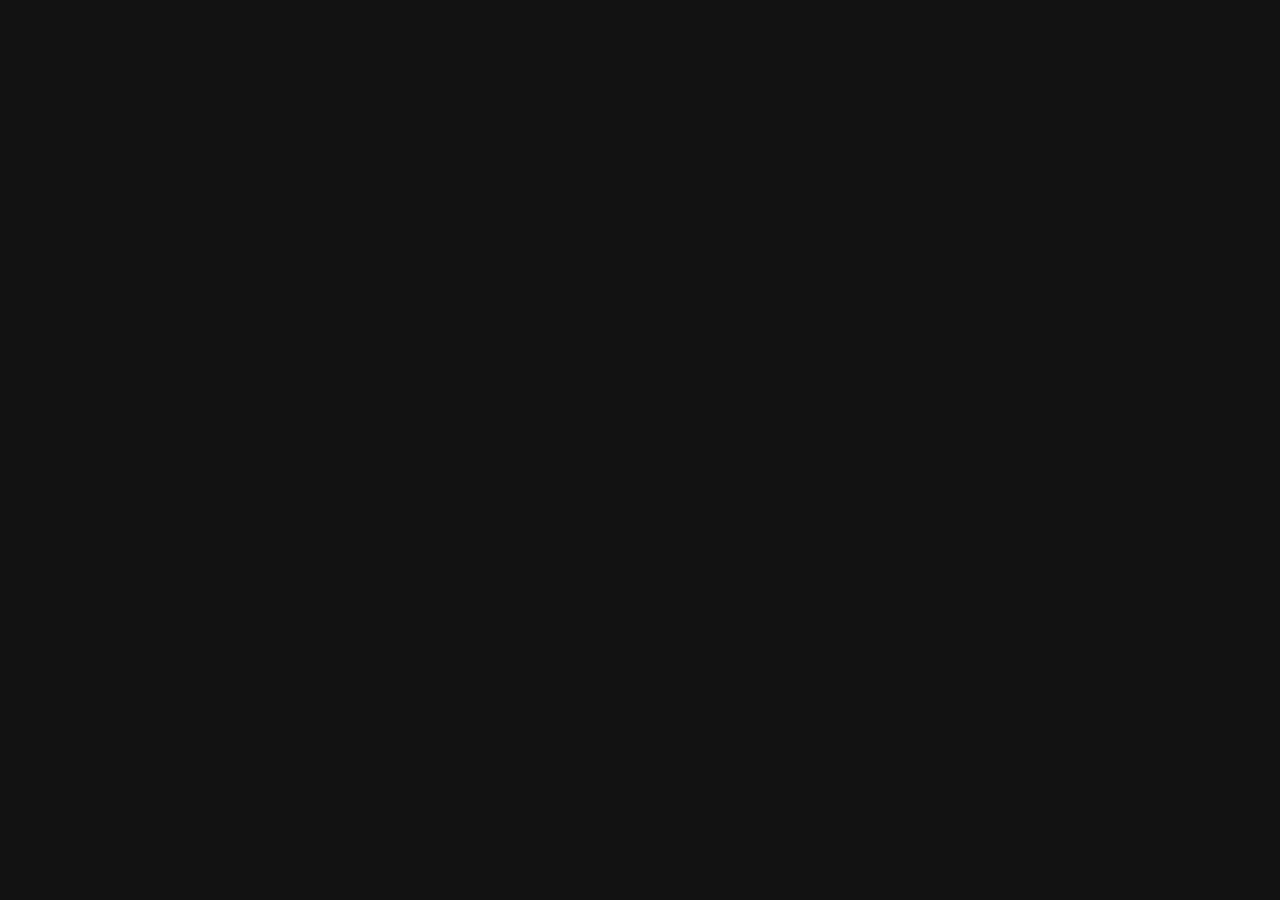
==== index.html @ 63cbb431 "Add files via upload" ====
<!doctype html>
<html lang="en" class="dark" style="color-scheme: dark">
  <head>
    <meta charset="UTF-8" />
    <meta name="viewport" content="width=device-width, initial-scale=1.0" />
    <meta name="theme-color" content="#202020" />
    <title>ATP 2026 New York Projects</title>
    <script type="module" crossorigin src="./assets/index-C20ItMhb.js"></script>
    <link rel="stylesheet" crossorigin href="./assets/index-DDFhtrc5.css">
  </head>
  <body>
    <div id="root"></div>
  </body>
</html>
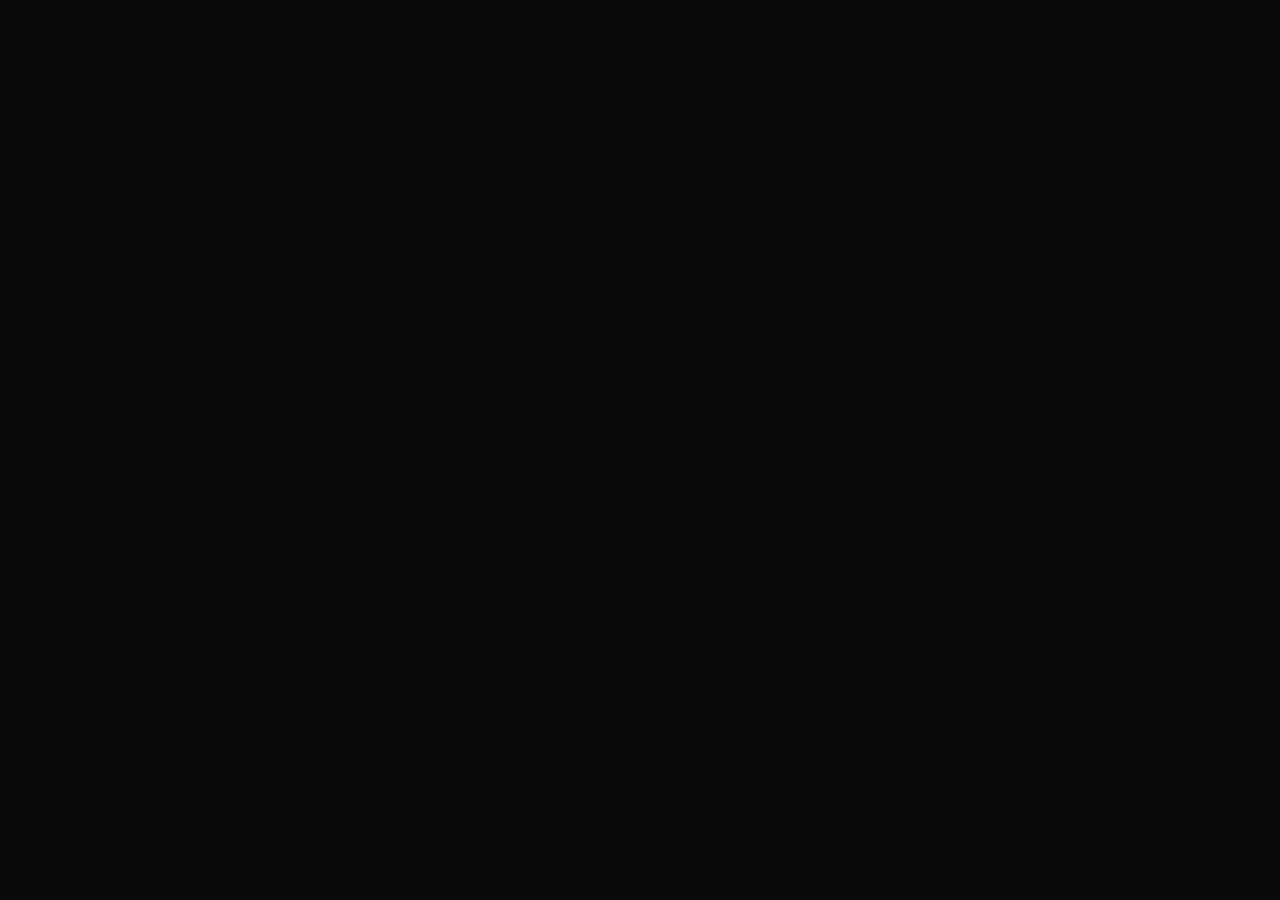
==== commit eea5e9f4: "Add files via upload" ====
--- a/index.html
+++ b/index.html
@@ -5,8 +5,8 @@
     <meta name="viewport" content="width=device-width, initial-scale=1.0" />
     <meta name="theme-color" content="#202020" />
     <title>ATP 2026 New York Projects</title>
-    <script type="module" crossorigin src="./assets/index-C20ItMhb.js"></script>
-    <link rel="stylesheet" crossorigin href="./assets/index-DDFhtrc5.css">
+    <script type="module" crossorigin src="./assets/index-C-N-NyOi.js"></script>
+    <link rel="stylesheet" crossorigin href="./assets/index-B6UFOqXM.css">
   </head>
   <body>
     <div id="root"></div>
--- a/assets/index-B6UFOqXM.css
+++ b/assets/index-B6UFOqXM.css
@@ -0,0 +1 @@
+@layer properties{@supports (((-webkit-hyphens:none)) and (not (margin-trim:inline))) or ((-moz-orient:inline) and (not (color:rgb(from red r g b)))){*,:before,:after,::backdrop{--tw-translate-x:0;--tw-translate-y:0;--tw-translate-z:0;--tw-space-y-reverse:0;--tw-divide-y-reverse:0;--tw-border-style:solid;--tw-leading:initial;--tw-font-weight:initial;--tw-tracking:initial;--tw-ordinal:initial;--tw-slashed-zero:initial;--tw-numeric-figure:initial;--tw-numeric-spacing:initial;--tw-numeric-fraction:initial;--tw-shadow:0 0 #0000;--tw-shadow-color:initial;--tw-shadow-alpha:100%;--tw-inset-shadow:0 0 #0000;--tw-inset-shadow-color:initial;--tw-inset-shadow-alpha:100%;--tw-ring-color:initial;--tw-ring-shadow:0 0 #0000;--tw-inset-ring-color:initial;--tw-inset-ring-shadow:0 0 #0000;--tw-ring-inset:initial;--tw-ring-offset-width:0px;--tw-ring-offset-color:#fff;--tw-ring-offset-shadow:0 0 #0000;--tw-outline-style:solid;--tw-duration:initial;--tw-animation-delay:0s;--tw-animation-direction:normal;--tw-animation-duration:initial;--tw-animation-fill-mode:none;--tw-animation-iteration-count:1;--tw-enter-blur:0;--tw-enter-opacity:1;--tw-enter-rotate:0;--tw-enter-scale:1;--tw-enter-translate-x:0;--tw-enter-translate-y:0;--tw-exit-blur:0;--tw-exit-opacity:1;--tw-exit-rotate:0;--tw-exit-scale:1;--tw-exit-translate-x:0;--tw-exit-translate-y:0}}}@layer theme{:root,:host{--font-sans:"Segoe UI", system-ui, sans-serif;--font-mono:ui-monospace, SFMono-Regular, Menlo, Monaco, Consolas, "Liberation Mono", "Courier New", monospace;--color-neutral-300:oklch(87% 0 0);--color-black:#000;--color-white:#fff;--spacing:.25rem;--container-xs:20rem;--container-lg:32rem;--container-xl:36rem;--text-xs:.75rem;--text-xs--line-height:calc(1 / .75);--text-sm:.875rem;--text-sm--line-height:calc(1.25 / .875);--text-base:1rem;--text-base--line-height: 1.5 ;--text-lg:1.125rem;--text-lg--line-height:calc(1.75 / 1.125);--text-xl:1.25rem;--text-xl--line-height:calc(1.75 / 1.25);--text-2xl:1.5rem;--text-2xl--line-height:calc(2 / 1.5);--text-3xl:1.875rem;--text-3xl--line-height: 1.2 ;--font-weight-normal:400;--font-weight-medium:500;--font-weight-semibold:600;--tracking-tight:-.025em;--animate-spin:spin 1s linear infinite;--aspect-video:16 / 9;--default-transition-duration:.15s;--default-transition-timing-function:cubic-bezier(.4, 0, .2, 1);--default-font-family:"Segoe UI", system-ui, sans-serif;--default-mono-font-family:var(--font-mono);--color-border:var(--border)}}@layer base{*,:after,:before,::backdrop{box-sizing:border-box;border:0 solid;margin:0;padding:0}::file-selector-button{box-sizing:border-box;border:0 solid;margin:0;padding:0}html,:host{-webkit-text-size-adjust:100%;tab-size:4;line-height:1.5;font-family:var(--default-font-family,ui-sans-serif, system-ui, sans-serif, "Apple Color Emoji", "Segoe UI Emoji", "Segoe UI Symbol", "Noto Color Emoji");font-feature-settings:var(--default-font-feature-settings,normal);font-variation-settings:var(--default-font-variation-settings,normal);-webkit-tap-highlight-color:transparent}hr{height:0;color:inherit;border-top-width:1px}abbr:where([title]){-webkit-text-decoration:underline dotted;text-decoration:underline dotted}h1,h2,h3,h4,h5,h6{font-size:inherit;font-weight:inherit}a{color:inherit;-webkit-text-decoration:inherit;text-decoration:inherit}b,strong{font-weight:bolder}code,kbd,samp,pre{font-family:var(--default-mono-font-family,ui-monospace, SFMono-Regular, Menlo, Monaco, Consolas, "Liberation Mono", "Courier New", monospace);font-feature-settings:var(--default-mono-font-feature-settings,normal);font-variation-settings:var(--default-mono-font-variation-settings,normal);font-size:1em}small{font-size:80%}sub,sup{vertical-align:baseline;font-size:75%;line-height:0;position:relative}sub{bottom:-.25em}sup{top:-.5em}table{text-indent:0;border-color:inherit;border-collapse:collapse}:-moz-focusring{outline:auto}progress{vertical-align:baseline}summary{display:list-item}ol,ul,menu{list-style:none}img,svg,video,canvas,audio,iframe,embed,object{vertical-align:middle;display:block}img,video{max-width:100%;height:auto}button,input,select,optgroup,textarea{font:inherit;font-feature-settings:inherit;font-variation-settings:inherit;letter-spacing:inherit;color:inherit;opacity:1;background-color:#0000;border-radius:0}::file-selector-button{font:inherit;font-feature-settings:inherit;font-variation-settings:inherit;letter-spacing:inherit;color:inherit;opacity:1;background-color:#0000;border-radius:0}:where(select:is([multiple],[size])) optgroup{font-weight:bolder}:where(select:is([multiple],[size])) optgroup option{padding-inline-start:20px}::file-selector-button{margin-inline-end:4px}::placeholder{opacity:1}@supports (not ((-webkit-appearance:-apple-pay-button))) or (contain-intrinsic-size:1px){::placeholder{color:currentColor}@supports (color:color-mix(in lab,red,red)){::placeholder{color:color-mix(in oklab,currentcolor 50%,transparent)}}}textarea{resize:vertical}::-webkit-search-decoration{-webkit-appearance:none}::-webkit-date-and-time-value{min-height:1lh;text-align:inherit}::-webkit-datetime-edit{display:inline-flex}::-webkit-datetime-edit-fields-wrapper{padding:0}::-webkit-datetime-edit{padding-block:0}::-webkit-datetime-edit-year-field{padding-block:0}::-webkit-datetime-edit-month-field{padding-block:0}::-webkit-datetime-edit-day-field{padding-block:0}::-webkit-datetime-edit-hour-field{padding-block:0}::-webkit-datetime-edit-minute-field{padding-block:0}::-webkit-datetime-edit-second-field{padding-block:0}::-webkit-datetime-edit-millisecond-field{padding-block:0}::-webkit-datetime-edit-meridiem-field{padding-block:0}::-webkit-calendar-picker-indicator{line-height:1}:-moz-ui-invalid{box-shadow:none}button,input:where([type=button],[type=reset],[type=submit]){appearance:button}::file-selector-button{appearance:button}::-webkit-inner-spin-button{height:auto}::-webkit-outer-spin-button{height:auto}[hidden]:where(:not([hidden=until-found])){display:none!important}*{border-color:var(--border);outline-color:var(--ring)}@supports (color:color-mix(in lab,red,red)){*{outline-color:color-mix(in oklab,var(--ring) 50%,transparent)}}body{background-color:var(--background);color:var(--foreground)}html{font-family:Segoe UI,system-ui,sans-serif}}@layer components;@layer utilities{.pointer-events-none{pointer-events:none}.sr-only{clip-path:inset(50%);white-space:nowrap;border-width:0;width:1px;height:1px;margin:-1px;padding:0;position:absolute;overflow:hidden}.absolute{position:absolute}.fixed{position:fixed}.relative{position:relative}.sticky{position:sticky}.inset-0{inset:calc(var(--spacing) * 0)}.start{inset-inline-start:var(--spacing)}.top-\[50\%\]{top:50%}.right-2{right:calc(var(--spacing) * 2)}.left-\[50\%\]{left:50%}.z-50{z-index:50}.-mx-1{margin-inline:calc(var(--spacing) * -1)}.mx-auto{margin-inline:auto}.my-0\.5{margin-block:calc(var(--spacing) * .5)}.my-1{margin-block:calc(var(--spacing) * 1)}.my-4{margin-block:calc(var(--spacing) * 4)}.mt-1{margin-top:calc(var(--spacing) * 1)}.mt-2{margin-top:calc(var(--spacing) * 2)}.mt-3{margin-top:calc(var(--spacing) * 3)}.mt-5{margin-top:calc(var(--spacing) * 5)}.mt-6{margin-top:calc(var(--spacing) * 6)}.mb-1{margin-bottom:calc(var(--spacing) * 1)}.mb-2{margin-bottom:calc(var(--spacing) * 2)}.mb-3{margin-bottom:calc(var(--spacing) * 3)}.mb-4{margin-bottom:calc(var(--spacing) * 4)}.mb-5{margin-bottom:calc(var(--spacing) * 5)}.mb-6{margin-bottom:calc(var(--spacing) * 6)}.mb-8{margin-bottom:calc(var(--spacing) * 8)}.block{display:block}.flex{display:flex}.grid{display:grid}.inline{display:inline}.inline-flex{display:inline-flex}.field-sizing-content{field-sizing:content}.aspect-auto{aspect-ratio:auto}.aspect-video{aspect-ratio:var(--aspect-video)}.size-3{width:calc(var(--spacing) * 3);height:calc(var(--spacing) * 3)}.size-3\.5{width:calc(var(--spacing) * 3.5);height:calc(var(--spacing) * 3.5)}.size-4{width:calc(var(--spacing) * 4);height:calc(var(--spacing) * 4)}.size-6{width:calc(var(--spacing) * 6);height:calc(var(--spacing) * 6)}.size-8{width:calc(var(--spacing) * 8);height:calc(var(--spacing) * 8)}.size-9{width:calc(var(--spacing) * 9);height:calc(var(--spacing) * 9)}.size-10{width:calc(var(--spacing) * 10);height:calc(var(--spacing) * 10)}.size-12{width:calc(var(--spacing) * 12);height:calc(var(--spacing) * 12)}.size-16{width:calc(var(--spacing) * 16);height:calc(var(--spacing) * 16)}.h-2{height:calc(var(--spacing) * 2)}.h-2\.5{height:calc(var(--spacing) * 2.5)}.h-5{height:calc(var(--spacing) * 5)}.h-6{height:calc(var(--spacing) * 6)}.h-7{height:calc(var(--spacing) * 7)}.h-8{height:calc(var(--spacing) * 8)}.h-9{height:calc(var(--spacing) * 9)}.h-10{height:calc(var(--spacing) * 10)}.h-72{height:calc(var(--spacing) * 72)}.h-\[var\(--radix-select-trigger-height\)\]{height:var(--radix-select-trigger-height)}.h-auto{height:auto}.h-full{height:100%}.h-px{height:1px}.max-h-\(--radix-select-content-available-height\){max-height:var(--radix-select-content-available-height)}.max-h-\[calc\(100dvh-2rem\)\]{max-height:calc(100dvh - 2rem)}.min-h-16{min-height:calc(var(--spacing) * 16)}.min-h-28{min-height:calc(var(--spacing) * 28)}.min-h-40{min-height:calc(var(--spacing) * 40)}.min-h-screen{min-height:100vh}.w-0{width:calc(var(--spacing) * 0)}.w-1{width:calc(var(--spacing) * 1)}.w-2{width:calc(var(--spacing) * 2)}.w-2\.5{width:calc(var(--spacing) * 2.5)}.w-10{width:calc(var(--spacing) * 10)}.w-14{width:calc(var(--spacing) * 14)}.w-20{width:calc(var(--spacing) * 20)}.w-auto{width:auto}.w-fit{width:fit-content}.w-full{width:100%}.w-px{width:1px}.max-w-\[50px\]{max-width:50px}.max-w-\[1344px\]{max-width:1344px}.max-w-\[1440px\]{max-width:1440px}.max-w-\[calc\(100\%-2rem\)\]{max-width:calc(100% - 2rem)}.max-w-full{max-width:100%}.max-w-lg{max-width:var(--container-lg)}.max-w-xl{max-width:var(--container-xl)}.min-w-0{min-width:calc(var(--spacing) * 0)}.min-w-\[8rem\]{min-width:8rem}.min-w-\[var\(--radix-select-trigger-width\)\]{min-width:var(--radix-select-trigger-width)}.flex-1{flex:1}.shrink-0{flex-shrink:0}.table-fixed{table-layout:fixed}.origin-\(--radix-select-content-transform-origin\){transform-origin:var(--radix-select-content-transform-origin)}.translate-x-\[-50\%\]{--tw-translate-x:-50%;translate:var(--tw-translate-x) var(--tw-translate-y)}.translate-y-\[-50\%\]{--tw-translate-y:-50%;translate:var(--tw-translate-x) var(--tw-translate-y)}.animate-spin{animation:var(--animate-spin)}.cursor-default{cursor:default}.resize-y{resize:vertical}.scroll-my-1{scroll-margin-block:calc(var(--spacing) * 1)}.grid-cols-2{grid-template-columns:repeat(2,minmax(0,1fr))}.grid-cols-5{grid-template-columns:repeat(5,minmax(0,1fr))}.grid-rows-\[auto_1fr\]{grid-template-rows:auto 1fr}.flex-col{flex-direction:column}.flex-col-reverse{flex-direction:column-reverse}.flex-wrap{flex-wrap:wrap}.place-items-center{place-items:center}.items-center{align-items:center}.items-end{align-items:flex-end}.items-start{align-items:flex-start}.items-stretch{align-items:stretch}.justify-between{justify-content:space-between}.justify-center{justify-content:center}.justify-start{justify-content:flex-start}.gap-1{gap:calc(var(--spacing) * 1)}.gap-1\.5{gap:calc(var(--spacing) * 1.5)}.gap-2{gap:calc(var(--spacing) * 2)}.gap-2\.5{gap:calc(var(--spacing) * 2.5)}.gap-3{gap:calc(var(--spacing) * 3)}.gap-4{gap:calc(var(--spacing) * 4)}.gap-5{gap:calc(var(--spacing) * 5)}:where(.space-y-2>:not(:last-child)){--tw-space-y-reverse:0;margin-block-start:calc(calc(var(--spacing) * 2) * var(--tw-space-y-reverse));margin-block-end:calc(calc(var(--spacing) * 2) * calc(1 - var(--tw-space-y-reverse)))}:where(.space-y-3>:not(:last-child)){--tw-space-y-reverse:0;margin-block-start:calc(calc(var(--spacing) * 3) * var(--tw-space-y-reverse));margin-block-end:calc(calc(var(--spacing) * 3) * calc(1 - var(--tw-space-y-reverse)))}:where(.space-y-4>:not(:last-child)){--tw-space-y-reverse:0;margin-block-start:calc(calc(var(--spacing) * 4) * var(--tw-space-y-reverse));margin-block-end:calc(calc(var(--spacing) * 4) * calc(1 - var(--tw-space-y-reverse)))}:where(.space-y-5>:not(:last-child)){--tw-space-y-reverse:0;margin-block-start:calc(calc(var(--spacing) * 5) * var(--tw-space-y-reverse));margin-block-end:calc(calc(var(--spacing) * 5) * calc(1 - var(--tw-space-y-reverse)))}:where(.divide-y>:not(:last-child)){--tw-divide-y-reverse:0;border-bottom-style:var(--tw-border-style);border-top-style:var(--tw-border-style);border-top-width:calc(1px * var(--tw-divide-y-reverse));border-bottom-width:calc(1px * calc(1 - var(--tw-divide-y-reverse)))}:where(.divide-border>:not(:last-child)){border-color:var(--border)}.overflow-x-hidden{overflow-x:hidden}.overflow-y-auto{overflow-y:auto}.rounded-\[2px\]{border-radius:2px}.rounded-full{border-radius:3.40282e38px}.rounded-lg{border-radius:var(--radius)}.rounded-md{border-radius:calc(var(--radius) * .8)}.rounded-sm{border-radius:calc(var(--radius) * .6)}.rounded-xl{border-radius:calc(var(--radius) * 1.4)}.border{border-style:var(--tw-border-style);border-width:1px}.border-\[1\.5px\]{border-style:var(--tw-border-style);border-width:1.5px}.border-y{border-block-style:var(--tw-border-style);border-block-width:1px}.border-t{border-top-style:var(--tw-border-style);border-top-width:1px}.border-b{border-bottom-style:var(--tw-border-style);border-bottom-width:1px}.border-dashed{--tw-border-style:dashed;border-style:dashed}.border-\(--color-border\){border-color:var(--color-border)}.border-border,.border-border\/50{border-color:var(--border)}@supports (color:color-mix(in lab,red,red)){.border-border\/50{border-color:color-mix(in oklab,var(--border) 50%,transparent)}}.border-current{border-color:currentColor}.border-input{border-color:var(--input)}.border-primary{border-color:var(--primary)}.bg-\(--color-bg\){background-color:var(--color-bg)}.bg-background{background-color:var(--background)}.bg-black\/50{background-color:#00000080}@supports (color:color-mix(in lab,red,red)){.bg-black\/50{background-color:color-mix(in oklab,var(--color-black) 50%,transparent)}}.bg-border{background-color:var(--border)}.bg-card{background-color:var(--card)}.bg-destructive{background-color:var(--destructive)}.bg-muted{background-color:var(--muted)}.bg-neutral-300{background-color:var(--color-neutral-300)}.bg-popover{background-color:var(--popover)}.bg-primary{background-color:var(--primary)}.bg-secondary{background-color:var(--secondary)}.bg-transparent{background-color:#0000}.bg-white{background-color:var(--color-white)}.object-contain{object-fit:contain}.object-cover{object-fit:cover}.p-0{padding:calc(var(--spacing) * 0)}.p-1{padding:calc(var(--spacing) * 1)}.p-3{padding:calc(var(--spacing) * 3)}.p-3\.5{padding:calc(var(--spacing) * 3.5)}.p-4{padding:calc(var(--spacing) * 4)}.p-5{padding:calc(var(--spacing) * 5)}.p-6{padding:calc(var(--spacing) * 6)}.px-1{padding-inline:calc(var(--spacing) * 1)}.px-2{padding-inline:calc(var(--spacing) * 2)}.px-2\.5{padding-inline:calc(var(--spacing) * 2.5)}.px-3{padding-inline:calc(var(--spacing) * 3)}.px-4{padding-inline:calc(var(--spacing) * 4)}.px-6{padding-inline:calc(var(--spacing) * 6)}.py-1{padding-block:calc(var(--spacing) * 1)}.py-1\.5{padding-block:calc(var(--spacing) * 1.5)}.py-2{padding-block:calc(var(--spacing) * 2)}.py-3{padding-block:calc(var(--spacing) * 3)}.py-4{padding-block:calc(var(--spacing) * 4)}.py-5{padding-block:calc(var(--spacing) * 5)}.py-6{padding-block:calc(var(--spacing) * 6)}.py-10{padding-block:calc(var(--spacing) * 10)}.pt-3{padding-top:calc(var(--spacing) * 3)}.pt-4{padding-top:calc(var(--spacing) * 4)}.pt-5{padding-top:calc(var(--spacing) * 5)}.pt-6{padding-top:calc(var(--spacing) * 6)}.pr-2{padding-right:calc(var(--spacing) * 2)}.pr-8{padding-right:calc(var(--spacing) * 8)}.pb-3{padding-bottom:calc(var(--spacing) * 3)}.pb-5{padding-bottom:calc(var(--spacing) * 5)}.pb-6{padding-bottom:calc(var(--spacing) * 6)}.pl-2{padding-left:calc(var(--spacing) * 2)}.text-center{text-align:center}.text-left{text-align:left}.text-right{text-align:right}.align-top{vertical-align:top}.font-mono{font-family:var(--font-mono)}.text-2xl{font-size:var(--text-2xl);line-height:var(--tw-leading,var(--text-2xl--line-height))}.text-3xl{font-size:var(--text-3xl);line-height:var(--tw-leading,var(--text-3xl--line-height))}.text-base{font-size:var(--text-base);line-height:var(--tw-leading,var(--text-base--line-height))}.text-lg{font-size:var(--text-lg);line-height:var(--tw-leading,var(--text-lg--line-height))}.text-sm{font-size:var(--text-sm);line-height:var(--tw-leading,var(--text-sm--line-height))}.text-xl{font-size:var(--text-xl);line-height:var(--tw-leading,var(--text-xl--line-height))}.text-xs{font-size:var(--text-xs);line-height:var(--tw-leading,var(--text-xs--line-height))}.text-\[10px\]{font-size:10px}.leading-none{--tw-leading:1;line-height:1}.font-medium{--tw-font-weight:var(--font-weight-medium);font-weight:var(--font-weight-medium)}.font-normal{--tw-font-weight:var(--font-weight-normal);font-weight:var(--font-weight-normal)}.font-semibold{--tw-font-weight:var(--font-weight-semibold);font-weight:var(--font-weight-semibold)}.tracking-tight{--tw-tracking:var(--tracking-tight);letter-spacing:var(--tracking-tight)}.break-words{overflow-wrap:break-word}.break-all{word-break:break-all}.whitespace-normal{white-space:normal}.whitespace-nowrap{white-space:nowrap}.text-destructive-foreground{color:var(--destructive-foreground)}.text-foreground{color:var(--foreground)}.text-muted-foreground{color:var(--muted-foreground)}.text-popover-foreground{color:var(--popover-foreground)}.text-primary{color:var(--primary)}.text-primary-foreground{color:var(--primary-foreground)}.text-secondary-foreground{color:var(--secondary-foreground)}.text-white{color:var(--color-white)}.tabular-nums{--tw-numeric-spacing:tabular-nums;font-variant-numeric:var(--tw-ordinal,) var(--tw-slashed-zero,) var(--tw-numeric-figure,) var(--tw-numeric-spacing,) var(--tw-numeric-fraction,)}.underline{text-decoration-line:underline}.underline-offset-4{text-underline-offset:4px}.opacity-50{opacity:.5}.shadow-lg{--tw-shadow:0 10px 15px -3px var(--tw-shadow-color,#0000001a), 0 4px 6px -4px var(--tw-shadow-color,#0000001a);box-shadow:var(--tw-inset-shadow),var(--tw-inset-ring-shadow),var(--tw-ring-offset-shadow),var(--tw-ring-shadow),var(--tw-shadow)}.shadow-md{--tw-shadow:0 4px 6px -1px var(--tw-shadow-color,#0000001a), 0 2px 4px -2px var(--tw-shadow-color,#0000001a);box-shadow:var(--tw-inset-shadow),var(--tw-inset-ring-shadow),var(--tw-ring-offset-shadow),var(--tw-ring-shadow),var(--tw-shadow)}.shadow-xl{--tw-shadow:0 20px 25px -5px var(--tw-shadow-color,#0000001a), 0 8px 10px -6px var(--tw-shadow-color,#0000001a);box-shadow:var(--tw-inset-shadow),var(--tw-inset-ring-shadow),var(--tw-ring-offset-shadow),var(--tw-ring-shadow),var(--tw-shadow)}.shadow-xs{--tw-shadow:0 1px 2px 0 var(--tw-shadow-color,#0000000d);box-shadow:var(--tw-inset-shadow),var(--tw-inset-ring-shadow),var(--tw-ring-offset-shadow),var(--tw-ring-shadow),var(--tw-shadow)}.ring-1{--tw-ring-shadow:var(--tw-ring-inset,) 0 0 0 calc(1px + var(--tw-ring-offset-width)) var(--tw-ring-color,currentcolor);box-shadow:var(--tw-inset-shadow),var(--tw-inset-ring-shadow),var(--tw-ring-offset-shadow),var(--tw-ring-shadow),var(--tw-shadow)}.ring-primary{--tw-ring-color:var(--primary)}.outline-hidden{--tw-outline-style:none;outline-style:none}@media(forced-colors:active){.outline-hidden{outline-offset:2px;outline:2px solid #0000}}.outline{outline-style:var(--tw-outline-style);outline-width:1px}.transition-\[color\,box-shadow\]{transition-property:color,box-shadow;transition-timing-function:var(--tw-ease,var(--default-transition-timing-function));transition-duration:var(--tw-duration,var(--default-transition-duration))}.transition-all{transition-property:all;transition-timing-function:var(--tw-ease,var(--default-transition-timing-function));transition-duration:var(--tw-duration,var(--default-transition-duration))}.transition-none{transition-property:none}.duration-200{--tw-duration:.2s;transition-duration:.2s}.outline-none{--tw-outline-style:none;outline-style:none}.select-none{-webkit-user-select:none;user-select:none}.group-data-\[disabled\=true\]\:pointer-events-none:is(:where(.group)[data-disabled=true] *){pointer-events:none}.group-data-\[disabled\=true\]\:opacity-50:is(:where(.group)[data-disabled=true] *){opacity:.5}.group-data-\[size\=sm\]\/alert-dialog-content\:grid:is(:where(.group\/alert-dialog-content)[data-size=sm] *){display:grid}.group-data-\[size\=sm\]\/alert-dialog-content\:grid-cols-2:is(:where(.group\/alert-dialog-content)[data-size=sm] *){grid-template-columns:repeat(2,minmax(0,1fr))}.peer-disabled\:cursor-not-allowed:is(:where(.peer):disabled~*){cursor:not-allowed}.peer-disabled\:opacity-50:is(:where(.peer):disabled~*){opacity:.5}.selection\:bg-primary ::selection{background-color:var(--primary)}.selection\:bg-primary::selection{background-color:var(--primary)}.selection\:text-primary-foreground ::selection{color:var(--primary-foreground)}.selection\:text-primary-foreground::selection{color:var(--primary-foreground)}.file\:inline-flex::file-selector-button{display:inline-flex}.file\:h-7::file-selector-button{height:calc(var(--spacing) * 7)}.file\:border-0::file-selector-button{border-style:var(--tw-border-style);border-width:0}.file\:bg-transparent::file-selector-button{background-color:#0000}.file\:text-sm::file-selector-button{font-size:var(--text-sm);line-height:var(--tw-leading,var(--text-sm--line-height))}.file\:font-medium::file-selector-button{--tw-font-weight:var(--font-weight-medium);font-weight:var(--font-weight-medium)}.file\:text-foreground::file-selector-button{color:var(--foreground)}.placeholder\:text-muted-foreground::placeholder{color:var(--muted-foreground)}.first\:pt-0:first-child{padding-top:calc(var(--spacing) * 0)}@media(hover:hover){.hover\:bg-accent:hover{background-color:var(--accent)}.hover\:bg-destructive\/90:hover{background-color:var(--destructive)}@supports (color:color-mix(in lab,red,red)){.hover\:bg-destructive\/90:hover{background-color:color-mix(in oklab,var(--destructive) 90%,transparent)}}.hover\:bg-primary:hover,.hover\:bg-primary\/90:hover{background-color:var(--primary)}@supports (color:color-mix(in lab,red,red)){.hover\:bg-primary\/90:hover{background-color:color-mix(in oklab,var(--primary) 90%,transparent)}}.hover\:bg-secondary\/80:hover{background-color:var(--secondary)}@supports (color:color-mix(in lab,red,red)){.hover\:bg-secondary\/80:hover{background-color:color-mix(in oklab,var(--secondary) 80%,transparent)}}.hover\:text-accent-foreground:hover{color:var(--accent-foreground)}.hover\:text-primary-foreground:hover{color:var(--primary-foreground)}.hover\:underline:hover{text-decoration-line:underline}}.focus\:not-sr-only:focus{clip-path:none;white-space:normal;width:auto;height:auto;margin:0;padding:0;position:static;overflow:visible}.focus\:absolute:focus{position:absolute}.focus\:top-3:focus{top:calc(var(--spacing) * 3)}.focus\:left-3:focus{left:calc(var(--spacing) * 3)}.focus\:bg-accent:focus{background-color:var(--accent)}.focus\:text-accent-foreground:focus{color:var(--accent-foreground)}.focus-visible\:outline-2:focus-visible{outline-style:var(--tw-outline-style);outline-width:2px}.focus-visible\:outline-offset-2:focus-visible{outline-offset:2px}.focus-visible\:outline-ring:focus-visible{outline-color:var(--ring)}.focus-visible\:outline-solid:focus-visible{--tw-outline-style:solid;outline-style:solid}.disabled\:pointer-events-none:disabled{pointer-events:none}.disabled\:cursor-not-allowed:disabled{cursor:not-allowed}.disabled\:opacity-50:disabled{opacity:.5}.has-data-\[slot\=alert-dialog-media\]\:grid-rows-\[auto_auto_1fr\]:has([data-slot=alert-dialog-media]){grid-template-rows:auto auto 1fr}.has-data-\[slot\=alert-dialog-media\]\:gap-x-6:has([data-slot=alert-dialog-media]){column-gap:calc(var(--spacing) * 6)}.has-\[\>svg\]\:px-1\.5:has(>svg){padding-inline:calc(var(--spacing) * 1.5)}.has-\[\>svg\]\:px-2\.5:has(>svg){padding-inline:calc(var(--spacing) * 2.5)}.has-\[\>svg\]\:px-3:has(>svg){padding-inline:calc(var(--spacing) * 3)}.has-\[\>svg\]\:px-4:has(>svg){padding-inline:calc(var(--spacing) * 4)}.aria-invalid\:border[aria-invalid=true]{border-style:var(--tw-border-style);border-width:1px}.aria-invalid\:border-destructive[aria-invalid=true]{border-color:var(--destructive)}.aria-invalid\:ring-destructive\/20[aria-invalid=true]{--tw-ring-color:var(--destructive)}@supports (color:color-mix(in lab,red,red)){.aria-invalid\:ring-destructive\/20[aria-invalid=true]{--tw-ring-color:color-mix(in oklab, var(--destructive) 20%, transparent)}}.data-\[disabled\]\:pointer-events-none[data-disabled]{pointer-events:none}.data-\[disabled\]\:opacity-50[data-disabled]{opacity:.5}.data-\[placeholder\]\:text-muted-foreground[data-placeholder]{color:var(--muted-foreground)}.data-\[side\=bottom\]\:translate-y-1[data-side=bottom]{--tw-translate-y:calc(var(--spacing) * 1);translate:var(--tw-translate-x) var(--tw-translate-y)}.data-\[side\=bottom\]\:slide-in-from-top-2[data-side=bottom]{--tw-enter-translate-y:calc(2*var(--spacing)*-1)}.data-\[side\=left\]\:-translate-x-1[data-side=left]{--tw-translate-x:calc(var(--spacing) * -1);translate:var(--tw-translate-x) var(--tw-translate-y)}.data-\[side\=left\]\:slide-in-from-right-2[data-side=left]{--tw-enter-translate-x:calc(2*var(--spacing))}.data-\[side\=right\]\:translate-x-1[data-side=right]{--tw-translate-x:calc(var(--spacing) * 1);translate:var(--tw-translate-x) var(--tw-translate-y)}.data-\[side\=right\]\:slide-in-from-left-2[data-side=right]{--tw-enter-translate-x:calc(2*var(--spacing)*-1)}.data-\[side\=top\]\:-translate-y-1[data-side=top]{--tw-translate-y:calc(var(--spacing) * -1);translate:var(--tw-translate-x) var(--tw-translate-y)}.data-\[side\=top\]\:slide-in-from-bottom-2[data-side=top]{--tw-enter-translate-y:calc(2*var(--spacing))}.data-\[size\=default\]\:h-9[data-size=default]{height:calc(var(--spacing) * 9)}.data-\[size\=sm\]\:h-8[data-size=sm]{height:calc(var(--spacing) * 8)}.data-\[size\=sm\]\:max-w-xs[data-size=sm]{max-width:var(--container-xs)}:is(.\*\:data-\[slot\=select-value\]\:line-clamp-1>*)[data-slot=select-value]{-webkit-line-clamp:1;-webkit-box-orient:vertical;display:-webkit-box;overflow:hidden}:is(.\*\:data-\[slot\=select-value\]\:flex>*)[data-slot=select-value]{display:flex}:is(.\*\:data-\[slot\=select-value\]\:items-center>*)[data-slot=select-value]{align-items:center}:is(.\*\:data-\[slot\=select-value\]\:gap-2>*)[data-slot=select-value]{gap:calc(var(--spacing) * 2)}.data-\[state\=closed\]\:animate-out[data-state=closed]{animation:exit var(--tw-animation-duration,var(--tw-duration,.15s))var(--tw-ease,ease)var(--tw-animation-delay,0s)var(--tw-animation-iteration-count,1)var(--tw-animation-direction,normal)var(--tw-animation-fill-mode,none)}.data-\[state\=closed\]\:fade-out-0[data-state=closed]{--tw-exit-opacity:0}.data-\[state\=closed\]\:zoom-out-95[data-state=closed]{--tw-exit-scale:.95}.data-\[state\=open\]\:animate-in[data-state=open]{animation:enter var(--tw-animation-duration,var(--tw-duration,.15s))var(--tw-ease,ease)var(--tw-animation-delay,0s)var(--tw-animation-iteration-count,1)var(--tw-animation-direction,normal)var(--tw-animation-fill-mode,none)}.data-\[state\=open\]\:fade-in-0[data-state=open]{--tw-enter-opacity:0}.data-\[state\=open\]\:zoom-in-95[data-state=open]{--tw-enter-scale:.95}@media(min-width:40rem){.sm\:grid-cols-3{grid-template-columns:repeat(3,minmax(0,1fr))}.sm\:flex-row{flex-direction:row}.sm\:justify-end{justify-content:flex-end}.sm\:gap-3{gap:calc(var(--spacing) * 3)}.sm\:gap-4{gap:calc(var(--spacing) * 4)}.sm\:p-6{padding:calc(var(--spacing) * 6)}.sm\:p-7{padding:calc(var(--spacing) * 7)}.sm\:p-8{padding:calc(var(--spacing) * 8)}.sm\:px-3{padding-inline:calc(var(--spacing) * 3)}.sm\:px-7{padding-inline:calc(var(--spacing) * 7)}.sm\:px-8{padding-inline:calc(var(--spacing) * 8)}.sm\:py-16{padding-block:calc(var(--spacing) * 16)}.sm\:text-3xl{font-size:var(--text-3xl);line-height:var(--tw-leading,var(--text-3xl--line-height))}.sm\:text-xs{font-size:var(--text-xs);line-height:var(--tw-leading,var(--text-xs--line-height))}.sm\:group-data-\[size\=default\]\/alert-dialog-content\:row-span-2:is(:where(.group\/alert-dialog-content)[data-size=default] *){grid-row:span 2/span 2}.sm\:group-data-\[size\=default\]\/alert-dialog-content\:place-items-start:is(:where(.group\/alert-dialog-content)[data-size=default] *){place-items:start}.sm\:group-data-\[size\=default\]\/alert-dialog-content\:text-left:is(:where(.group\/alert-dialog-content)[data-size=default] *){text-align:left}.sm\:group-data-\[size\=default\]\/alert-dialog-content\:group-has-data-\[slot\=alert-dialog-media\]\/alert-dialog-content\:col-start-2:is(:where(.group\/alert-dialog-content)[data-size=default] *):is(:where(.group\/alert-dialog-content):has([data-slot=alert-dialog-media]) *){grid-column-start:2}.sm\:group-data-\[size\=default\]\/alert-dialog-content\:has-data-\[slot\=alert-dialog-media\]\:grid-rows-\[auto_1fr\]:is(:where(.group\/alert-dialog-content)[data-size=default] *):has([data-slot=alert-dialog-media]){grid-template-rows:auto 1fr}.data-\[size\=default\]\:sm\:max-w-lg[data-size=default]{max-width:var(--container-lg)}}@media(min-width:48rem){.md\:text-sm{font-size:var(--text-sm);line-height:var(--tw-leading,var(--text-sm--line-height))}}@media(min-width:64rem){.lg\:col-start-1{grid-column-start:1}.lg\:col-start-2{grid-column-start:2}.lg\:row-start-1{grid-row-start:1}.lg\:grid-cols-2{grid-template-columns:repeat(2,minmax(0,1fr))}.lg\:grid-cols-\[minmax\(0\,1\.7fr\)_minmax\(340px\,1fr\)\]{grid-template-columns:minmax(0,1.7fr) minmax(340px,1fr)}.lg\:px-12{padding-inline:calc(var(--spacing) * 12)}.lg\:py-8{padding-block:calc(var(--spacing) * 8)}}.dark\:border-input:is(.dark *){border-color:var(--input)}.dark\:bg-destructive\/60:is(.dark *){background-color:var(--destructive)}@supports (color:color-mix(in lab,red,red)){.dark\:bg-destructive\/60:is(.dark *){background-color:color-mix(in oklab,var(--destructive) 60%,transparent)}}.dark\:bg-input\/30:is(.dark *){background-color:var(--input)}@supports (color:color-mix(in lab,red,red)){.dark\:bg-input\/30:is(.dark *){background-color:color-mix(in oklab,var(--input) 30%,transparent)}}@media(hover:hover){.dark\:hover\:bg-accent\/50:is(.dark *):hover{background-color:var(--accent)}@supports (color:color-mix(in lab,red,red)){.dark\:hover\:bg-accent\/50:is(.dark *):hover{background-color:color-mix(in oklab,var(--accent) 50%,transparent)}}.dark\:hover\:bg-input\/50:is(.dark *):hover{background-color:var(--input)}@supports (color:color-mix(in lab,red,red)){.dark\:hover\:bg-input\/50:is(.dark *):hover{background-color:color-mix(in oklab,var(--input) 50%,transparent)}}}.dark\:aria-invalid\:ring-destructive\/40:is(.dark *)[aria-invalid=true]{--tw-ring-color:var(--destructive)}@supports (color:color-mix(in lab,red,red)){.dark\:aria-invalid\:ring-destructive\/40:is(.dark *)[aria-invalid=true]{--tw-ring-color:color-mix(in oklab, var(--destructive) 40%, transparent)}}.\[\&_\.recharts-cartesian-axis-tick_text\]\:fill-muted-foreground .recharts-cartesian-axis-tick text{fill:var(--muted-foreground)}.\[\&_\.recharts-cartesian-grid_line\[stroke\=\'\#ccc\'\]\]\:stroke-border\/50 .recharts-cartesian-grid line[stroke="#ccc"]{stroke:var(--border)}@supports (color:color-mix(in lab,red,red)){.\[\&_\.recharts-cartesian-grid_line\[stroke\=\'\#ccc\'\]\]\:stroke-border\/50 .recharts-cartesian-grid line[stroke="#ccc"]{stroke:color-mix(in oklab,var(--border) 50%,transparent)}}.\[\&_\.recharts-curve\.recharts-tooltip-cursor\]\:stroke-border .recharts-curve.recharts-tooltip-cursor{stroke:var(--border)}.\[\&_\.recharts-dot\[stroke\=\'\#fff\'\]\]\:stroke-transparent .recharts-dot[stroke="#fff"]{stroke:#0000}.\[\&_\.recharts-layer\]\:outline-hidden .recharts-layer{--tw-outline-style:none;outline-style:none}@media(forced-colors:active){.\[\&_\.recharts-layer\]\:outline-hidden .recharts-layer{outline-offset:2px;outline:2px solid #0000}}.\[\&_\.recharts-polar-grid_\[stroke\=\'\#ccc\'\]\]\:stroke-border .recharts-polar-grid [stroke="#ccc"]{stroke:var(--border)}.\[\&_\.recharts-radial-bar-background-sector\]\:fill-muted .recharts-radial-bar-background-sector,.\[\&_\.recharts-rectangle\.recharts-tooltip-cursor\]\:fill-muted .recharts-rectangle.recharts-tooltip-cursor{fill:var(--muted)}.\[\&_\.recharts-reference-line_\[stroke\=\'\#ccc\'\]\]\:stroke-border .recharts-reference-line [stroke="#ccc"]{stroke:var(--border)}.\[\&_\.recharts-sector\]\:outline-hidden .recharts-sector{--tw-outline-style:none;outline-style:none}@media(forced-colors:active){.\[\&_\.recharts-sector\]\:outline-hidden .recharts-sector{outline-offset:2px;outline:2px solid #0000}}.\[\&_\.recharts-sector\[stroke\=\'\#fff\'\]\]\:stroke-transparent .recharts-sector[stroke="#fff"]{stroke:#0000}.\[\&_\.recharts-surface\]\:outline-hidden .recharts-surface{--tw-outline-style:none;outline-style:none}@media(forced-colors:active){.\[\&_\.recharts-surface\]\:outline-hidden .recharts-surface{outline-offset:2px;outline:2px solid #0000}}.\[\&_svg\]\:pointer-events-none svg{pointer-events:none}.\[\&_svg\]\:shrink-0 svg{flex-shrink:0}.\[\&_svg\:not\(\[class\*\=\'size-\'\]\)\]\:size-3 svg:not([class*=size-]){width:calc(var(--spacing) * 3);height:calc(var(--spacing) * 3)}.\[\&_svg\:not\(\[class\*\=\'size-\'\]\)\]\:size-4 svg:not([class*=size-]){width:calc(var(--spacing) * 4);height:calc(var(--spacing) * 4)}.\[\&_svg\:not\(\[class\*\=\'text-\'\]\)\]\:text-muted-foreground svg:not([class*=text-]){color:var(--muted-foreground)}:is(.\*\:\[span\]\:last\:flex>*):is(span):last-child{display:flex}:is(.\*\:\[span\]\:last\:items-center>*):is(span):last-child{align-items:center}:is(.\*\:\[span\]\:last\:gap-2>*):is(span):last-child{gap:calc(var(--spacing) * 2)}:is(.\*\:\[svg\:not\(\[class\*\=\'size-\'\]\)\]\:size-8>*):is(svg:not([class*=size-])){width:calc(var(--spacing) * 8);height:calc(var(--spacing) * 8)}.\[\&\>svg\]\:h-2\.5>svg{height:calc(var(--spacing) * 2.5)}.\[\&\>svg\]\:h-3>svg{height:calc(var(--spacing) * 3)}.\[\&\>svg\]\:w-2\.5>svg{width:calc(var(--spacing) * 2.5)}.\[\&\>svg\]\:w-3>svg{width:calc(var(--spacing) * 3)}.\[\&\>svg\]\:text-muted-foreground>svg{color:var(--muted-foreground)}@media(forced-colors:active){.\[\@media\(forced-colors\:active\)\]\:\[\&_\.recharts-rectangle\]\:fill-\[Highlight\] .recharts-rectangle{fill:highlight}.\[\@media\(forced-colors\:active\)\]\:\[\&_line\]\:stroke-\[CanvasText\] line{stroke:canvastext}.\[\@media\(forced-colors\:active\)\]\:\[\&_text\]\:fill-\[CanvasText\] text{fill:canvastext}}}@property --tw-animation-delay{syntax:"*";inherits:false;initial-value:0s}@property --tw-animation-direction{syntax:"*";inherits:false;initial-value:normal}@property --tw-animation-duration{syntax:"*";inherits:false}@property --tw-animation-fill-mode{syntax:"*";inherits:false;initial-value:none}@property --tw-animation-iteration-count{syntax:"*";inherits:false;initial-value:1}@property --tw-enter-blur{syntax:"*";inherits:false;initial-value:0}@property --tw-enter-opacity{syntax:"*";inherits:false;initial-value:1}@property --tw-enter-rotate{syntax:"*";inherits:false;initial-value:0}@property --tw-enter-scale{syntax:"*";inherits:false;initial-value:1}@property --tw-enter-translate-x{syntax:"*";inherits:false;initial-value:0}@property --tw-enter-translate-y{syntax:"*";inherits:false;initial-value:0}@property --tw-exit-blur{syntax:"*";inherits:false;initial-value:0}@property --tw-exit-opacity{syntax:"*";inherits:false;initial-value:1}@property --tw-exit-rotate{syntax:"*";inherits:false;initial-value:0}@property --tw-exit-scale{syntax:"*";inherits:false;initial-value:1}@property --tw-exit-translate-x{syntax:"*";inherits:false;initial-value:0}@property --tw-exit-translate-y{syntax:"*";inherits:false;initial-value:0}@font-face{font-family:Geist Variable;font-style:normal;font-display:swap;font-weight:100 900;src:url(./geist-cyrillic-wght-normal-CHSlOQsW.woff2)format("woff2-variations");unicode-range:U+301,U+400-45F,U+490-491,U+4B0-4B1,U+2116}@font-face{font-family:Geist Variable;font-style:normal;font-display:swap;font-weight:100 900;src:url(./geist-latin-ext-wght-normal-DMtmJ5ZE.woff2)format("woff2-variations");unicode-range:U+100-2BA,U+2BD-2C5,U+2C7-2CC,U+2CE-2D7,U+2DD-2FF,U+304,U+308,U+329,U+1D00-1DBF,U+1E00-1E9F,U+1EF2-1EFF,U+2020,U+20A0-20AB,U+20AD-20C0,U+2113,U+2C60-2C7F,U+A720-A7FF}@font-face{font-family:Geist Variable;font-style:normal;font-display:swap;font-weight:100 900;src:url(./geist-latin-wght-normal-Dm3htQBi.woff2)format("woff2-variations");unicode-range:U+??,U+131,U+152-153,U+2BB-2BC,U+2C6,U+2DA,U+2DC,U+304,U+308,U+329,U+2000-206F,U+20AC,U+2122,U+2191,U+2193,U+2212,U+2215,U+FEFF,U+FFFD}:root{color-scheme:dark;--background:oklch(14.5% 0 0);--foreground:oklch(98.5% 0 0);--card:oklch(20.5% 0 0);--card-foreground:oklch(98.5% 0 0);--popover:oklch(20.5% 0 0);--popover-foreground:oklch(98.5% 0 0);--primary:oklch(76% .15 70);--primary-foreground:oklch(18% .03 70);--secondary:oklch(26.9% 0 0);--secondary-foreground:oklch(98.5% 0 0);--muted:oklch(26.9% 0 0);--muted-foreground:oklch(70.8% 0 0);--accent:oklch(26.9% 0 0);--accent-foreground:oklch(98.5% 0 0);--destructive:oklch(70.4% .191 22.216);--destructive-foreground:oklch(98.5% 0 0);--border:oklch(55.6% 0 0);--input:oklch(55.6% 0 0);--ring:oklch(76% .15 70);--radius:.5rem;--chart-1:oklch(76% .15 70);--chart-2:oklch(80% .16 135);--chart-3:oklch(90% .15 95);--chart-4:oklch(82% .13 195);--chart-5:oklch(72% .16 340);--sidebar:oklch(98.5% 0 0);--sidebar-foreground:oklch(14.5% 0 0);--sidebar-primary:oklch(20.5% 0 0);--sidebar-primary-foreground:oklch(98.5% 0 0);--sidebar-accent:oklch(97% 0 0);--sidebar-accent-foreground:oklch(20.5% 0 0);--sidebar-border:oklch(92.2% 0 0);--sidebar-ring:oklch(55.6% 0 0)}body{background-color:var(--background);color:var(--foreground);margin:0}.dark{--background:oklch(14.5% 0 0);--foreground:oklch(98.5% 0 0);--card:oklch(20.5% 0 0);--card-foreground:oklch(98.5% 0 0);--popover:oklch(20.5% 0 0);--popover-foreground:oklch(98.5% 0 0);--primary:oklch(76% .15 70);--primary-foreground:oklch(18% .03 70);--secondary:oklch(26.9% 0 0);--secondary-foreground:oklch(98.5% 0 0);--muted:oklch(26.9% 0 0);--muted-foreground:oklch(70.8% 0 0);--accent:oklch(26.9% 0 0);--accent-foreground:oklch(98.5% 0 0);--destructive:oklch(70.4% .191 22.216);--destructive-foreground:oklch(98.5% 0 0);--border:oklch(55.6% 0 0);--input:oklch(55.6% 0 0);--ring:oklch(76% .15 70);--chart-1:oklch(76% .15 70);--chart-2:oklch(80% .16 135);--chart-3:oklch(90% .15 95);--chart-4:oklch(82% .13 195);--chart-5:oklch(72% .16 340);--sidebar:oklch(20.5% 0 0);--sidebar-foreground:oklch(98.5% 0 0);--sidebar-primary:oklch(48.8% .243 264.376);--sidebar-primary-foreground:oklch(98.5% 0 0);--sidebar-accent:oklch(26.9% 0 0);--sidebar-accent-foreground:oklch(98.5% 0 0);--sidebar-border:oklch(100% 0 0/.1);--sidebar-ring:oklch(55.6% 0 0)}@media(prefers-color-scheme:dark){:root:not(.light){--background:oklch(14.5% 0 0);--foreground:oklch(98.5% 0 0);--card:oklch(20.5% 0 0);--card-foreground:oklch(98.5% 0 0);--popover:oklch(20.5% 0 0);--popover-foreground:oklch(98.5% 0 0);--primary:oklch(76% .15 70);--primary-foreground:oklch(18% .03 70);--secondary:oklch(26.9% 0 0);--secondary-foreground:oklch(98.5% 0 0);--muted:oklch(26.9% 0 0);--muted-foreground:oklch(70.8% 0 0);--accent:oklch(26.9% 0 0);--accent-foreground:oklch(98.5% 0 0);--destructive:oklch(70.4% .191 22.216);--destructive-foreground:oklch(98.5% 0 0);--border:oklch(55.6% 0 0);--input:oklch(55.6% 0 0);--ring:oklch(76% .15 70);--chart-1:oklch(76% .15 70);--chart-2:oklch(80% .16 135);--chart-3:oklch(90% .15 95);--chart-4:oklch(82% .13 195);--chart-5:oklch(72% .16 340);--sidebar:oklch(20.5% 0 0);--sidebar-foreground:oklch(98.5% 0 0);--sidebar-primary:oklch(48.8% .243 264.376);--sidebar-primary-foreground:oklch(98.5% 0 0);--sidebar-accent:oklch(26.9% 0 0);--sidebar-accent-foreground:oklch(98.5% 0 0);--sidebar-border:oklch(100% 0 0/.1);--sidebar-ring:oklch(55.6% 0 0)}}@property --tw-translate-x{syntax:"*";inherits:false;initial-value:0}@property --tw-translate-y{syntax:"*";inherits:false;initial-value:0}@property --tw-translate-z{syntax:"*";inherits:false;initial-value:0}@property --tw-space-y-reverse{syntax:"*";inherits:false;initial-value:0}@property --tw-divide-y-reverse{syntax:"*";inherits:false;initial-value:0}@property --tw-border-style{syntax:"*";inherits:false;initial-value:solid}@property --tw-leading{syntax:"*";inherits:false}@property --tw-font-weight{syntax:"*";inherits:false}@property --tw-tracking{syntax:"*";inherits:false}@property --tw-ordinal{syntax:"*";inherits:false}@property --tw-slashed-zero{syntax:"*";inherits:false}@property --tw-numeric-figure{syntax:"*";inherits:false}@property --tw-numeric-spacing{syntax:"*";inherits:false}@property --tw-numeric-fraction{syntax:"*";inherits:false}@property --tw-shadow{syntax:"*";inherits:false;initial-value:0 0 #0000}@property --tw-shadow-color{syntax:"*";inherits:false}@property --tw-shadow-alpha{syntax:"<percentage>";inherits:false;initial-value:100%}@property --tw-inset-shadow{syntax:"*";inherits:false;initial-value:0 0 #0000}@property --tw-inset-shadow-color{syntax:"*";inherits:false}@property --tw-inset-shadow-alpha{syntax:"<percentage>";inherits:false;initial-value:100%}@property --tw-ring-color{syntax:"*";inherits:false}@property --tw-ring-shadow{syntax:"*";inherits:false;initial-value:0 0 #0000}@property --tw-inset-ring-color{syntax:"*";inherits:false}@property --tw-inset-ring-shadow{syntax:"*";inherits:false;initial-value:0 0 #0000}@property --tw-ring-inset{syntax:"*";inherits:false}@property --tw-ring-offset-width{syntax:"<length>";inherits:false;initial-value:0}@property --tw-ring-offset-color{syntax:"*";inherits:false;initial-value:#fff}@property --tw-ring-offset-shadow{syntax:"*";inherits:false;initial-value:0 0 #0000}@property --tw-outline-style{syntax:"*";inherits:false;initial-value:solid}@property --tw-duration{syntax:"*";inherits:false}@keyframes spin{to{transform:rotate(360deg)}}@keyframes enter{0%{opacity:var(--tw-enter-opacity,1);transform:translate3d(var(--tw-enter-translate-x,0),var(--tw-enter-translate-y,0),0)scale3d(var(--tw-enter-scale,1),var(--tw-enter-scale,1),var(--tw-enter-scale,1))rotate(var(--tw-enter-rotate,0));filter:blur(var(--tw-enter-blur,0))}}@keyframes exit{to{opacity:var(--tw-exit-opacity,1);transform:translate3d(var(--tw-exit-translate-x,0),var(--tw-exit-translate-y,0),0)scale3d(var(--tw-exit-scale,1),var(--tw-exit-scale,1),var(--tw-exit-scale,1))rotate(var(--tw-exit-rotate,0));filter:blur(var(--tw-exit-blur,0))}}
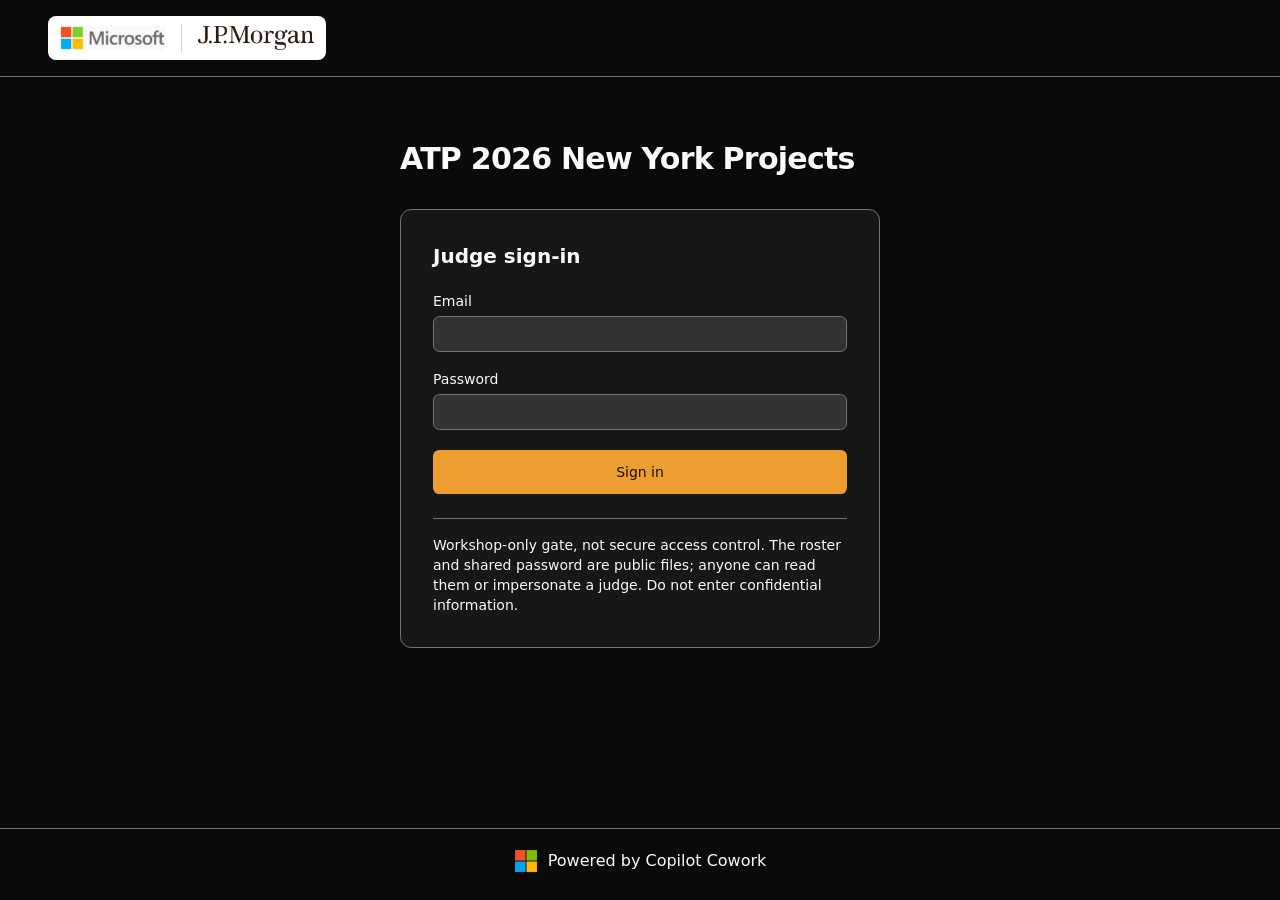
==== commit d3bcbcde: "Add files via upload" ====
--- a/index.html
+++ b/index.html
@@ -5,8 +5,8 @@
     <meta name="viewport" content="width=device-width, initial-scale=1.0" />
     <meta name="theme-color" content="#202020" />
     <title>ATP 2026 New York Projects</title>
-    <script type="module" crossorigin src="./assets/index-C-N-NyOi.js"></script>
-    <link rel="stylesheet" crossorigin href="./assets/index-B6UFOqXM.css">
+    <script type="module" crossorigin src="./assets/index-MOv_Vbx4.js"></script>
+    <link rel="stylesheet" crossorigin href="./assets/index-5d_ne1Ei.css">
   </head>
   <body>
     <div id="root"></div>
--- a/assets/index-5d_ne1Ei.css
+++ b/assets/index-5d_ne1Ei.css
@@ -0,0 +1 @@
+@layer properties{@supports (((-webkit-hyphens:none)) and (not (margin-trim:inline))) or ((-moz-orient:inline) and (not (color:rgb(from red r g b)))){*,:before,:after,::backdrop{--tw-translate-x:0;--tw-translate-y:0;--tw-translate-z:0;--tw-space-y-reverse:0;--tw-divide-y-reverse:0;--tw-border-style:solid;--tw-leading:initial;--tw-font-weight:initial;--tw-tracking:initial;--tw-ordinal:initial;--tw-slashed-zero:initial;--tw-numeric-figure:initial;--tw-numeric-spacing:initial;--tw-numeric-fraction:initial;--tw-shadow:0 0 #0000;--tw-shadow-color:initial;--tw-shadow-alpha:100%;--tw-inset-shadow:0 0 #0000;--tw-inset-shadow-color:initial;--tw-inset-shadow-alpha:100%;--tw-ring-color:initial;--tw-ring-shadow:0 0 #0000;--tw-inset-ring-color:initial;--tw-inset-ring-shadow:0 0 #0000;--tw-ring-inset:initial;--tw-ring-offset-width:0px;--tw-ring-offset-color:#fff;--tw-ring-offset-shadow:0 0 #0000;--tw-outline-style:solid;--tw-duration:initial;--tw-animation-delay:0s;--tw-animation-direction:normal;--tw-animation-duration:initial;--tw-animation-fill-mode:none;--tw-animation-iteration-count:1;--tw-enter-blur:0;--tw-enter-opacity:1;--tw-enter-rotate:0;--tw-enter-scale:1;--tw-enter-translate-x:0;--tw-enter-translate-y:0;--tw-exit-blur:0;--tw-exit-opacity:1;--tw-exit-rotate:0;--tw-exit-scale:1;--tw-exit-translate-x:0;--tw-exit-translate-y:0}}}@layer theme{:root,:host{--font-sans:"Segoe UI", system-ui, sans-serif;--font-mono:ui-monospace, SFMono-Regular, Menlo, Monaco, Consolas, "Liberation Mono", "Courier New", monospace;--color-amber-700:oklch(55.5% .163 48.998);--color-neutral-300:oklch(87% 0 0);--color-black:#000;--color-white:#fff;--spacing:.25rem;--container-xs:20rem;--container-lg:32rem;--container-xl:36rem;--text-xs:.75rem;--text-xs--line-height:calc(1 / .75);--text-sm:.875rem;--text-sm--line-height:calc(1.25 / .875);--text-base:1rem;--text-base--line-height: 1.5 ;--text-lg:1.125rem;--text-lg--line-height:calc(1.75 / 1.125);--text-xl:1.25rem;--text-xl--line-height:calc(1.75 / 1.25);--text-2xl:1.5rem;--text-2xl--line-height:calc(2 / 1.5);--text-3xl:1.875rem;--text-3xl--line-height: 1.2 ;--font-weight-normal:400;--font-weight-medium:500;--font-weight-semibold:600;--tracking-tight:-.025em;--animate-spin:spin 1s linear infinite;--aspect-video:16 / 9;--default-transition-duration:.15s;--default-transition-timing-function:cubic-bezier(.4, 0, .2, 1);--default-font-family:"Segoe UI", system-ui, sans-serif;--default-mono-font-family:var(--font-mono);--color-border:var(--border)}}@layer base{*,:after,:before,::backdrop{box-sizing:border-box;border:0 solid;margin:0;padding:0}::file-selector-button{box-sizing:border-box;border:0 solid;margin:0;padding:0}html,:host{-webkit-text-size-adjust:100%;tab-size:4;line-height:1.5;font-family:var(--default-font-family,ui-sans-serif, system-ui, sans-serif, "Apple Color Emoji", "Segoe UI Emoji", "Segoe UI Symbol", "Noto Color Emoji");font-feature-settings:var(--default-font-feature-settings,normal);font-variation-settings:var(--default-font-variation-settings,normal);-webkit-tap-highlight-color:transparent}hr{height:0;color:inherit;border-top-width:1px}abbr:where([title]){-webkit-text-decoration:underline dotted;text-decoration:underline dotted}h1,h2,h3,h4,h5,h6{font-size:inherit;font-weight:inherit}a{color:inherit;-webkit-text-decoration:inherit;text-decoration:inherit}b,strong{font-weight:bolder}code,kbd,samp,pre{font-family:var(--default-mono-font-family,ui-monospace, SFMono-Regular, Menlo, Monaco, Consolas, "Liberation Mono", "Courier New", monospace);font-feature-settings:var(--default-mono-font-feature-settings,normal);font-variation-settings:var(--default-mono-font-variation-settings,normal);font-size:1em}small{font-size:80%}sub,sup{vertical-align:baseline;font-size:75%;line-height:0;position:relative}sub{bottom:-.25em}sup{top:-.5em}table{text-indent:0;border-color:inherit;border-collapse:collapse}:-moz-focusring{outline:auto}progress{vertical-align:baseline}summary{display:list-item}ol,ul,menu{list-style:none}img,svg,video,canvas,audio,iframe,embed,object{vertical-align:middle;display:block}img,video{max-width:100%;height:auto}button,input,select,optgroup,textarea{font:inherit;font-feature-settings:inherit;font-variation-settings:inherit;letter-spacing:inherit;color:inherit;opacity:1;background-color:#0000;border-radius:0}::file-selector-button{font:inherit;font-feature-settings:inherit;font-variation-settings:inherit;letter-spacing:inherit;color:inherit;opacity:1;background-color:#0000;border-radius:0}:where(select:is([multiple],[size])) optgroup{font-weight:bolder}:where(select:is([multiple],[size])) optgroup option{padding-inline-start:20px}::file-selector-button{margin-inline-end:4px}::placeholder{opacity:1}@supports (not ((-webkit-appearance:-apple-pay-button))) or (contain-intrinsic-size:1px){::placeholder{color:currentColor}@supports (color:color-mix(in lab,red,red)){::placeholder{color:color-mix(in oklab,currentcolor 50%,transparent)}}}textarea{resize:vertical}::-webkit-search-decoration{-webkit-appearance:none}::-webkit-date-and-time-value{min-height:1lh;text-align:inherit}::-webkit-datetime-edit{display:inline-flex}::-webkit-datetime-edit-fields-wrapper{padding:0}::-webkit-datetime-edit{padding-block:0}::-webkit-datetime-edit-year-field{padding-block:0}::-webkit-datetime-edit-month-field{padding-block:0}::-webkit-datetime-edit-day-field{padding-block:0}::-webkit-datetime-edit-hour-field{padding-block:0}::-webkit-datetime-edit-minute-field{padding-block:0}::-webkit-datetime-edit-second-field{padding-block:0}::-webkit-datetime-edit-millisecond-field{padding-block:0}::-webkit-datetime-edit-meridiem-field{padding-block:0}::-webkit-calendar-picker-indicator{line-height:1}:-moz-ui-invalid{box-shadow:none}button,input:where([type=button],[type=reset],[type=submit]){appearance:button}::file-selector-button{appearance:button}::-webkit-inner-spin-button{height:auto}::-webkit-outer-spin-button{height:auto}[hidden]:where(:not([hidden=until-found])){display:none!important}*{border-color:var(--border);outline-color:var(--ring)}@supports (color:color-mix(in lab,red,red)){*{outline-color:color-mix(in oklab,var(--ring) 50%,transparent)}}body{background-color:var(--background);color:var(--foreground)}html{font-family:Segoe UI,system-ui,sans-serif}}@layer components;@layer utilities{.pointer-events-none{pointer-events:none}.sr-only{clip-path:inset(50%);white-space:nowrap;border-width:0;width:1px;height:1px;margin:-1px;padding:0;position:absolute;overflow:hidden}.absolute{position:absolute}.fixed{position:fixed}.relative{position:relative}.sticky{position:sticky}.inset-0{inset:calc(var(--spacing) * 0)}.start{inset-inline-start:var(--spacing)}.top-\[50\%\]{top:50%}.right-2{right:calc(var(--spacing) * 2)}.left-\[50\%\]{left:50%}.z-50{z-index:50}.-mx-1{margin-inline:calc(var(--spacing) * -1)}.mx-auto{margin-inline:auto}.my-0\.5{margin-block:calc(var(--spacing) * .5)}.my-1{margin-block:calc(var(--spacing) * 1)}.mt-1{margin-top:calc(var(--spacing) * 1)}.mt-2{margin-top:calc(var(--spacing) * 2)}.mt-4{margin-top:calc(var(--spacing) * 4)}.mt-5{margin-top:calc(var(--spacing) * 5)}.mt-6{margin-top:calc(var(--spacing) * 6)}.mb-1{margin-bottom:calc(var(--spacing) * 1)}.mb-2{margin-bottom:calc(var(--spacing) * 2)}.mb-3{margin-bottom:calc(var(--spacing) * 3)}.mb-4{margin-bottom:calc(var(--spacing) * 4)}.mb-5{margin-bottom:calc(var(--spacing) * 5)}.mb-6{margin-bottom:calc(var(--spacing) * 6)}.mb-8{margin-bottom:calc(var(--spacing) * 8)}.block{display:block}.flex{display:flex}.grid{display:grid}.inline-flex{display:inline-flex}.table{display:table}.field-sizing-content{field-sizing:content}.aspect-video{aspect-ratio:var(--aspect-video)}.size-3\.5{width:calc(var(--spacing) * 3.5);height:calc(var(--spacing) * 3.5)}.size-4{width:calc(var(--spacing) * 4);height:calc(var(--spacing) * 4)}.size-6{width:calc(var(--spacing) * 6);height:calc(var(--spacing) * 6)}.size-7{width:calc(var(--spacing) * 7);height:calc(var(--spacing) * 7)}.size-8{width:calc(var(--spacing) * 8);height:calc(var(--spacing) * 8)}.size-9{width:calc(var(--spacing) * 9);height:calc(var(--spacing) * 9)}.size-10{width:calc(var(--spacing) * 10);height:calc(var(--spacing) * 10)}.size-12{width:calc(var(--spacing) * 12);height:calc(var(--spacing) * 12)}.size-16{width:calc(var(--spacing) * 16);height:calc(var(--spacing) * 16)}.h-2{height:calc(var(--spacing) * 2)}.h-2\.5{height:calc(var(--spacing) * 2.5)}.h-5{height:calc(var(--spacing) * 5)}.h-6{height:calc(var(--spacing) * 6)}.h-7{height:calc(var(--spacing) * 7)}.h-8{height:calc(var(--spacing) * 8)}.h-9{height:calc(var(--spacing) * 9)}.h-10{height:calc(var(--spacing) * 10)}.h-\[var\(--radix-select-trigger-height\)\]{height:var(--radix-select-trigger-height)}.h-auto{height:auto}.h-full{height:100%}.h-px{height:1px}.max-h-\(--radix-select-content-available-height\){max-height:var(--radix-select-content-available-height)}.max-h-\[calc\(100dvh-2rem\)\]{max-height:calc(100dvh - 2rem)}.min-h-16{min-height:calc(var(--spacing) * 16)}.min-h-28{min-height:calc(var(--spacing) * 28)}.min-h-40{min-height:calc(var(--spacing) * 40)}.min-h-screen{min-height:100vh}.w-0{width:calc(var(--spacing) * 0)}.w-1{width:calc(var(--spacing) * 1)}.w-2{width:calc(var(--spacing) * 2)}.w-2\.5{width:calc(var(--spacing) * 2.5)}.w-14{width:calc(var(--spacing) * 14)}.w-16{width:calc(var(--spacing) * 16)}.w-auto{width:auto}.w-fit{width:fit-content}.w-full{width:100%}.w-px{width:1px}.max-w-\[50px\]{max-width:50px}.max-w-\[1344px\]{max-width:1344px}.max-w-\[1440px\]{max-width:1440px}.max-w-\[calc\(100\%-2rem\)\]{max-width:calc(100% - 2rem)}.max-w-full{max-width:100%}.max-w-lg{max-width:var(--container-lg)}.max-w-xl{max-width:var(--container-xl)}.min-w-0{min-width:calc(var(--spacing) * 0)}.min-w-\[8rem\]{min-width:8rem}.min-w-\[var\(--radix-select-trigger-width\)\]{min-width:var(--radix-select-trigger-width)}.flex-1{flex:1}.shrink-0{flex-shrink:0}.table-fixed{table-layout:fixed}.origin-\(--radix-select-content-transform-origin\){transform-origin:var(--radix-select-content-transform-origin)}.translate-x-\[-50\%\]{--tw-translate-x:-50%;translate:var(--tw-translate-x) var(--tw-translate-y)}.translate-y-\[-50\%\]{--tw-translate-y:-50%;translate:var(--tw-translate-x) var(--tw-translate-y)}.rotate-180{rotate:180deg}.animate-spin{animation:var(--animate-spin)}.cursor-default{cursor:default}.resize-y{resize:vertical}.scroll-my-1{scroll-margin-block:calc(var(--spacing) * 1)}.grid-cols-2{grid-template-columns:repeat(2,minmax(0,1fr))}.grid-cols-5{grid-template-columns:repeat(5,minmax(0,1fr))}.grid-rows-\[auto_1fr\]{grid-template-rows:auto 1fr}.flex-col{flex-direction:column}.flex-col-reverse{flex-direction:column-reverse}.flex-wrap{flex-wrap:wrap}.place-items-center{place-items:center}.items-baseline{align-items:baseline}.items-center{align-items:center}.items-end{align-items:flex-end}.items-start{align-items:flex-start}.items-stretch{align-items:stretch}.justify-between{justify-content:space-between}.justify-center{justify-content:center}.justify-start{justify-content:flex-start}.gap-1{gap:calc(var(--spacing) * 1)}.gap-1\.5{gap:calc(var(--spacing) * 1.5)}.gap-2{gap:calc(var(--spacing) * 2)}.gap-2\.5{gap:calc(var(--spacing) * 2.5)}.gap-3{gap:calc(var(--spacing) * 3)}.gap-4{gap:calc(var(--spacing) * 4)}.gap-5{gap:calc(var(--spacing) * 5)}:where(.space-y-2>:not(:last-child)){--tw-space-y-reverse:0;margin-block-start:calc(calc(var(--spacing) * 2) * var(--tw-space-y-reverse));margin-block-end:calc(calc(var(--spacing) * 2) * calc(1 - var(--tw-space-y-reverse)))}:where(.space-y-3>:not(:last-child)){--tw-space-y-reverse:0;margin-block-start:calc(calc(var(--spacing) * 3) * var(--tw-space-y-reverse));margin-block-end:calc(calc(var(--spacing) * 3) * calc(1 - var(--tw-space-y-reverse)))}:where(.space-y-4>:not(:last-child)){--tw-space-y-reverse:0;margin-block-start:calc(calc(var(--spacing) * 4) * var(--tw-space-y-reverse));margin-block-end:calc(calc(var(--spacing) * 4) * calc(1 - var(--tw-space-y-reverse)))}:where(.space-y-5>:not(:last-child)){--tw-space-y-reverse:0;margin-block-start:calc(calc(var(--spacing) * 5) * var(--tw-space-y-reverse));margin-block-end:calc(calc(var(--spacing) * 5) * calc(1 - var(--tw-space-y-reverse)))}.gap-x-2{column-gap:calc(var(--spacing) * 2)}.gap-x-4{column-gap:calc(var(--spacing) * 4)}.gap-y-1{row-gap:calc(var(--spacing) * 1)}:where(.divide-y>:not(:last-child)){--tw-divide-y-reverse:0;border-bottom-style:var(--tw-border-style);border-top-style:var(--tw-border-style);border-top-width:calc(1px * var(--tw-divide-y-reverse));border-bottom-width:calc(1px * calc(1 - var(--tw-divide-y-reverse)))}:where(.divide-border>:not(:last-child)){border-color:var(--border)}.overflow-x-hidden{overflow-x:hidden}.overflow-y-auto{overflow-y:auto}.rounded-\[2px\]{border-radius:2px}.rounded-full{border-radius:3.40282e38px}.rounded-lg{border-radius:var(--radius)}.rounded-md{border-radius:calc(var(--radius) * .8)}.rounded-sm{border-radius:calc(var(--radius) * .6)}.rounded-xl{border-radius:calc(var(--radius) * 1.4)}.border{border-style:var(--tw-border-style);border-width:1px}.border-\[1\.5px\]{border-style:var(--tw-border-style);border-width:1.5px}.border-y{border-block-style:var(--tw-border-style);border-block-width:1px}.border-t{border-top-style:var(--tw-border-style);border-top-width:1px}.border-b{border-bottom-style:var(--tw-border-style);border-bottom-width:1px}.border-dashed{--tw-border-style:dashed;border-style:dashed}.border-\(--color-border\){border-color:var(--color-border)}.border-border,.border-border\/50{border-color:var(--border)}@supports (color:color-mix(in lab,red,red)){.border-border\/50{border-color:color-mix(in oklab,var(--border) 50%,transparent)}}.border-current{border-color:currentColor}.border-input{border-color:var(--input)}.border-primary{border-color:var(--primary)}.bg-\(--color-bg\){background-color:var(--color-bg)}.bg-amber-700{background-color:var(--color-amber-700)}.bg-background{background-color:var(--background)}.bg-black\/50{background-color:#00000080}@supports (color:color-mix(in lab,red,red)){.bg-black\/50{background-color:color-mix(in oklab,var(--color-black) 50%,transparent)}}.bg-border{background-color:var(--border)}.bg-card{background-color:var(--card)}.bg-destructive{background-color:var(--destructive)}.bg-muted{background-color:var(--muted)}.bg-neutral-300{background-color:var(--color-neutral-300)}.bg-popover{background-color:var(--popover)}.bg-primary{background-color:var(--primary)}.bg-secondary{background-color:var(--secondary)}.bg-transparent{background-color:#0000}.bg-white{background-color:var(--color-white)}.object-contain{object-fit:contain}.object-cover{object-fit:cover}.p-0{padding:calc(var(--spacing) * 0)}.p-1{padding:calc(var(--spacing) * 1)}.p-3{padding:calc(var(--spacing) * 3)}.p-3\.5{padding:calc(var(--spacing) * 3.5)}.p-4{padding:calc(var(--spacing) * 4)}.p-5{padding:calc(var(--spacing) * 5)}.p-6{padding:calc(var(--spacing) * 6)}.px-0{padding-inline:calc(var(--spacing) * 0)}.px-1{padding-inline:calc(var(--spacing) * 1)}.px-2{padding-inline:calc(var(--spacing) * 2)}.px-2\.5{padding-inline:calc(var(--spacing) * 2.5)}.px-3{padding-inline:calc(var(--spacing) * 3)}.px-4{padding-inline:calc(var(--spacing) * 4)}.px-6{padding-inline:calc(var(--spacing) * 6)}.py-1{padding-block:calc(var(--spacing) * 1)}.py-1\.5{padding-block:calc(var(--spacing) * 1.5)}.py-2{padding-block:calc(var(--spacing) * 2)}.py-3{padding-block:calc(var(--spacing) * 3)}.py-4{padding-block:calc(var(--spacing) * 4)}.py-5{padding-block:calc(var(--spacing) * 5)}.py-6{padding-block:calc(var(--spacing) * 6)}.py-10{padding-block:calc(var(--spacing) * 10)}.pt-3{padding-top:calc(var(--spacing) * 3)}.pt-4{padding-top:calc(var(--spacing) * 4)}.pt-6{padding-top:calc(var(--spacing) * 6)}.pr-2{padding-right:calc(var(--spacing) * 2)}.pr-8{padding-right:calc(var(--spacing) * 8)}.pb-3{padding-bottom:calc(var(--spacing) * 3)}.pb-5{padding-bottom:calc(var(--spacing) * 5)}.pb-6{padding-bottom:calc(var(--spacing) * 6)}.pl-2{padding-left:calc(var(--spacing) * 2)}.text-center{text-align:center}.text-left{text-align:left}.text-right{text-align:right}.align-top{vertical-align:top}.font-mono{font-family:var(--font-mono)}.text-2xl{font-size:var(--text-2xl);line-height:var(--tw-leading,var(--text-2xl--line-height))}.text-3xl{font-size:var(--text-3xl);line-height:var(--tw-leading,var(--text-3xl--line-height))}.text-base{font-size:var(--text-base);line-height:var(--tw-leading,var(--text-base--line-height))}.text-lg{font-size:var(--text-lg);line-height:var(--tw-leading,var(--text-lg--line-height))}.text-sm{font-size:var(--text-sm);line-height:var(--tw-leading,var(--text-sm--line-height))}.text-xl{font-size:var(--text-xl);line-height:var(--tw-leading,var(--text-xl--line-height))}.text-xs{font-size:var(--text-xs);line-height:var(--tw-leading,var(--text-xs--line-height))}.text-\[10px\]{font-size:10px}.leading-none{--tw-leading:1;line-height:1}.font-medium{--tw-font-weight:var(--font-weight-medium);font-weight:var(--font-weight-medium)}.font-normal{--tw-font-weight:var(--font-weight-normal);font-weight:var(--font-weight-normal)}.font-semibold{--tw-font-weight:var(--font-weight-semibold);font-weight:var(--font-weight-semibold)}.tracking-tight{--tw-tracking:var(--tracking-tight);letter-spacing:var(--tracking-tight)}.break-words{overflow-wrap:break-word}.break-all{word-break:break-all}.whitespace-normal{white-space:normal}.whitespace-nowrap{white-space:nowrap}.text-destructive-foreground{color:var(--destructive-foreground)}.text-foreground{color:var(--foreground)}.text-muted-foreground{color:var(--muted-foreground)}.text-popover-foreground{color:var(--popover-foreground)}.text-primary{color:var(--primary)}.text-primary-foreground{color:var(--primary-foreground)}.text-secondary-foreground{color:var(--secondary-foreground)}.text-white{color:var(--color-white)}.tabular-nums{--tw-numeric-spacing:tabular-nums;font-variant-numeric:var(--tw-ordinal,) var(--tw-slashed-zero,) var(--tw-numeric-figure,) var(--tw-numeric-spacing,) var(--tw-numeric-fraction,)}.underline{text-decoration-line:underline}.underline-offset-4{text-underline-offset:4px}.opacity-50{opacity:.5}.shadow-lg{--tw-shadow:0 10px 15px -3px var(--tw-shadow-color,#0000001a), 0 4px 6px -4px var(--tw-shadow-color,#0000001a);box-shadow:var(--tw-inset-shadow),var(--tw-inset-ring-shadow),var(--tw-ring-offset-shadow),var(--tw-ring-shadow),var(--tw-shadow)}.shadow-md{--tw-shadow:0 4px 6px -1px var(--tw-shadow-color,#0000001a), 0 2px 4px -2px var(--tw-shadow-color,#0000001a);box-shadow:var(--tw-inset-shadow),var(--tw-inset-ring-shadow),var(--tw-ring-offset-shadow),var(--tw-ring-shadow),var(--tw-shadow)}.shadow-xl{--tw-shadow:0 20px 25px -5px var(--tw-shadow-color,#0000001a), 0 8px 10px -6px var(--tw-shadow-color,#0000001a);box-shadow:var(--tw-inset-shadow),var(--tw-inset-ring-shadow),var(--tw-ring-offset-shadow),var(--tw-ring-shadow),var(--tw-shadow)}.shadow-xs{--tw-shadow:0 1px 2px 0 var(--tw-shadow-color,#0000000d);box-shadow:var(--tw-inset-shadow),var(--tw-inset-ring-shadow),var(--tw-ring-offset-shadow),var(--tw-ring-shadow),var(--tw-shadow)}.ring-1{--tw-ring-shadow:var(--tw-ring-inset,) 0 0 0 calc(1px + var(--tw-ring-offset-width)) var(--tw-ring-color,currentcolor);box-shadow:var(--tw-inset-shadow),var(--tw-inset-ring-shadow),var(--tw-ring-offset-shadow),var(--tw-ring-shadow),var(--tw-shadow)}.ring-primary{--tw-ring-color:var(--primary)}.outline-hidden{--tw-outline-style:none;outline-style:none}@media(forced-colors:active){.outline-hidden{outline-offset:2px;outline:2px solid #0000}}.outline{outline-style:var(--tw-outline-style);outline-width:1px}.transition-\[color\,box-shadow\]{transition-property:color,box-shadow;transition-timing-function:var(--tw-ease,var(--default-transition-timing-function));transition-duration:var(--tw-duration,var(--default-transition-duration))}.transition-all{transition-property:all;transition-timing-function:var(--tw-ease,var(--default-transition-timing-function));transition-duration:var(--tw-duration,var(--default-transition-duration))}.transition-none{transition-property:none}.duration-200{--tw-duration:.2s;transition-duration:.2s}.outline-none{--tw-outline-style:none;outline-style:none}.select-none{-webkit-user-select:none;user-select:none}.group-data-\[disabled\=true\]\:pointer-events-none:is(:where(.group)[data-disabled=true] *){pointer-events:none}.group-data-\[disabled\=true\]\:opacity-50:is(:where(.group)[data-disabled=true] *){opacity:.5}.group-data-\[size\=sm\]\/alert-dialog-content\:grid:is(:where(.group\/alert-dialog-content)[data-size=sm] *){display:grid}.group-data-\[size\=sm\]\/alert-dialog-content\:grid-cols-2:is(:where(.group\/alert-dialog-content)[data-size=sm] *){grid-template-columns:repeat(2,minmax(0,1fr))}.peer-disabled\:cursor-not-allowed:is(:where(.peer):disabled~*){cursor:not-allowed}.peer-disabled\:opacity-50:is(:where(.peer):disabled~*){opacity:.5}.selection\:bg-primary ::selection{background-color:var(--primary)}.selection\:bg-primary::selection{background-color:var(--primary)}.selection\:text-primary-foreground ::selection{color:var(--primary-foreground)}.selection\:text-primary-foreground::selection{color:var(--primary-foreground)}.file\:inline-flex::file-selector-button{display:inline-flex}.file\:h-7::file-selector-button{height:calc(var(--spacing) * 7)}.file\:border-0::file-selector-button{border-style:var(--tw-border-style);border-width:0}.file\:bg-transparent::file-selector-button{background-color:#0000}.file\:text-sm::file-selector-button{font-size:var(--text-sm);line-height:var(--tw-leading,var(--text-sm--line-height))}.file\:font-medium::file-selector-button{--tw-font-weight:var(--font-weight-medium);font-weight:var(--font-weight-medium)}.file\:text-foreground::file-selector-button{color:var(--foreground)}.placeholder\:text-muted-foreground::placeholder{color:var(--muted-foreground)}.first\:pt-0:first-child{padding-top:calc(var(--spacing) * 0)}@media(hover:hover){.hover\:bg-accent:hover{background-color:var(--accent)}.hover\:bg-destructive\/90:hover{background-color:var(--destructive)}@supports (color:color-mix(in lab,red,red)){.hover\:bg-destructive\/90:hover{background-color:color-mix(in oklab,var(--destructive) 90%,transparent)}}.hover\:bg-primary:hover,.hover\:bg-primary\/90:hover{background-color:var(--primary)}@supports (color:color-mix(in lab,red,red)){.hover\:bg-primary\/90:hover{background-color:color-mix(in oklab,var(--primary) 90%,transparent)}}.hover\:bg-secondary\/80:hover{background-color:var(--secondary)}@supports (color:color-mix(in lab,red,red)){.hover\:bg-secondary\/80:hover{background-color:color-mix(in oklab,var(--secondary) 80%,transparent)}}.hover\:text-accent-foreground:hover{color:var(--accent-foreground)}.hover\:text-primary-foreground:hover{color:var(--primary-foreground)}.hover\:underline:hover{text-decoration-line:underline}}.focus\:not-sr-only:focus{clip-path:none;white-space:normal;width:auto;height:auto;margin:0;padding:0;position:static;overflow:visible}.focus\:absolute:focus{position:absolute}.focus\:top-3:focus{top:calc(var(--spacing) * 3)}.focus\:left-3:focus{left:calc(var(--spacing) * 3)}.focus\:bg-accent:focus{background-color:var(--accent)}.focus\:text-accent-foreground:focus{color:var(--accent-foreground)}.focus-visible\:outline-2:focus-visible{outline-style:var(--tw-outline-style);outline-width:2px}.focus-visible\:outline-offset-2:focus-visible{outline-offset:2px}.focus-visible\:outline-ring:focus-visible{outline-color:var(--ring)}.focus-visible\:outline-solid:focus-visible{--tw-outline-style:solid;outline-style:solid}.disabled\:pointer-events-none:disabled{pointer-events:none}.disabled\:cursor-not-allowed:disabled{cursor:not-allowed}.disabled\:opacity-50:disabled{opacity:.5}.has-data-\[slot\=alert-dialog-media\]\:grid-rows-\[auto_auto_1fr\]:has([data-slot=alert-dialog-media]){grid-template-rows:auto auto 1fr}.has-data-\[slot\=alert-dialog-media\]\:gap-x-6:has([data-slot=alert-dialog-media]){column-gap:calc(var(--spacing) * 6)}.has-\[\>svg\]\:px-1\.5:has(>svg){padding-inline:calc(var(--spacing) * 1.5)}.has-\[\>svg\]\:px-2\.5:has(>svg){padding-inline:calc(var(--spacing) * 2.5)}.has-\[\>svg\]\:px-3:has(>svg){padding-inline:calc(var(--spacing) * 3)}.has-\[\>svg\]\:px-4:has(>svg){padding-inline:calc(var(--spacing) * 4)}.aria-invalid\:border[aria-invalid=true]{border-style:var(--tw-border-style);border-width:1px}.aria-invalid\:border-destructive[aria-invalid=true]{border-color:var(--destructive)}.aria-invalid\:ring-destructive\/20[aria-invalid=true]{--tw-ring-color:var(--destructive)}@supports (color:color-mix(in lab,red,red)){.aria-invalid\:ring-destructive\/20[aria-invalid=true]{--tw-ring-color:color-mix(in oklab, var(--destructive) 20%, transparent)}}.data-\[disabled\]\:pointer-events-none[data-disabled]{pointer-events:none}.data-\[disabled\]\:opacity-50[data-disabled]{opacity:.5}.data-\[placeholder\]\:text-muted-foreground[data-placeholder]{color:var(--muted-foreground)}.data-\[side\=bottom\]\:translate-y-1[data-side=bottom]{--tw-translate-y:calc(var(--spacing) * 1);translate:var(--tw-translate-x) var(--tw-translate-y)}.data-\[side\=bottom\]\:slide-in-from-top-2[data-side=bottom]{--tw-enter-translate-y:calc(2*var(--spacing)*-1)}.data-\[side\=left\]\:-translate-x-1[data-side=left]{--tw-translate-x:calc(var(--spacing) * -1);translate:var(--tw-translate-x) var(--tw-translate-y)}.data-\[side\=left\]\:slide-in-from-right-2[data-side=left]{--tw-enter-translate-x:calc(2*var(--spacing))}.data-\[side\=right\]\:translate-x-1[data-side=right]{--tw-translate-x:calc(var(--spacing) * 1);translate:var(--tw-translate-x) var(--tw-translate-y)}.data-\[side\=right\]\:slide-in-from-left-2[data-side=right]{--tw-enter-translate-x:calc(2*var(--spacing)*-1)}.data-\[side\=top\]\:-translate-y-1[data-side=top]{--tw-translate-y:calc(var(--spacing) * -1);translate:var(--tw-translate-x) var(--tw-translate-y)}.data-\[side\=top\]\:slide-in-from-bottom-2[data-side=top]{--tw-enter-translate-y:calc(2*var(--spacing))}.data-\[size\=default\]\:h-9[data-size=default]{height:calc(var(--spacing) * 9)}.data-\[size\=sm\]\:h-8[data-size=sm]{height:calc(var(--spacing) * 8)}.data-\[size\=sm\]\:max-w-xs[data-size=sm]{max-width:var(--container-xs)}:is(.\*\:data-\[slot\=select-value\]\:line-clamp-1>*)[data-slot=select-value]{-webkit-line-clamp:1;-webkit-box-orient:vertical;display:-webkit-box;overflow:hidden}:is(.\*\:data-\[slot\=select-value\]\:flex>*)[data-slot=select-value]{display:flex}:is(.\*\:data-\[slot\=select-value\]\:items-center>*)[data-slot=select-value]{align-items:center}:is(.\*\:data-\[slot\=select-value\]\:gap-2>*)[data-slot=select-value]{gap:calc(var(--spacing) * 2)}.data-\[state\=closed\]\:animate-out[data-state=closed]{animation:exit var(--tw-animation-duration,var(--tw-duration,.15s))var(--tw-ease,ease)var(--tw-animation-delay,0s)var(--tw-animation-iteration-count,1)var(--tw-animation-direction,normal)var(--tw-animation-fill-mode,none)}.data-\[state\=closed\]\:fade-out-0[data-state=closed]{--tw-exit-opacity:0}.data-\[state\=closed\]\:zoom-out-95[data-state=closed]{--tw-exit-scale:.95}.data-\[state\=open\]\:animate-in[data-state=open]{animation:enter var(--tw-animation-duration,var(--tw-duration,.15s))var(--tw-ease,ease)var(--tw-animation-delay,0s)var(--tw-animation-iteration-count,1)var(--tw-animation-direction,normal)var(--tw-animation-fill-mode,none)}.data-\[state\=open\]\:fade-in-0[data-state=open]{--tw-enter-opacity:0}.data-\[state\=open\]\:zoom-in-95[data-state=open]{--tw-enter-scale:.95}@media(min-width:40rem){.sm\:grid-cols-2{grid-template-columns:repeat(2,minmax(0,1fr))}.sm\:grid-cols-3{grid-template-columns:repeat(3,minmax(0,1fr))}.sm\:flex-row{flex-direction:row}.sm\:justify-end{justify-content:flex-end}.sm\:gap-3{gap:calc(var(--spacing) * 3)}.sm\:gap-4{gap:calc(var(--spacing) * 4)}.sm\:p-6{padding:calc(var(--spacing) * 6)}.sm\:p-7{padding:calc(var(--spacing) * 7)}.sm\:p-8{padding:calc(var(--spacing) * 8)}.sm\:px-3{padding-inline:calc(var(--spacing) * 3)}.sm\:px-7{padding-inline:calc(var(--spacing) * 7)}.sm\:px-8{padding-inline:calc(var(--spacing) * 8)}.sm\:py-16{padding-block:calc(var(--spacing) * 16)}.sm\:text-3xl{font-size:var(--text-3xl);line-height:var(--tw-leading,var(--text-3xl--line-height))}.sm\:text-xs{font-size:var(--text-xs);line-height:var(--tw-leading,var(--text-xs--line-height))}.sm\:group-data-\[size\=default\]\/alert-dialog-content\:row-span-2:is(:where(.group\/alert-dialog-content)[data-size=default] *){grid-row:span 2/span 2}.sm\:group-data-\[size\=default\]\/alert-dialog-content\:place-items-start:is(:where(.group\/alert-dialog-content)[data-size=default] *){place-items:start}.sm\:group-data-\[size\=default\]\/alert-dialog-content\:text-left:is(:where(.group\/alert-dialog-content)[data-size=default] *){text-align:left}.sm\:group-data-\[size\=default\]\/alert-dialog-content\:group-has-data-\[slot\=alert-dialog-media\]\/alert-dialog-content\:col-start-2:is(:where(.group\/alert-dialog-content)[data-size=default] *):is(:where(.group\/alert-dialog-content):has([data-slot=alert-dialog-media]) *){grid-column-start:2}.sm\:group-data-\[size\=default\]\/alert-dialog-content\:has-data-\[slot\=alert-dialog-media\]\:grid-rows-\[auto_1fr\]:is(:where(.group\/alert-dialog-content)[data-size=default] *):has([data-slot=alert-dialog-media]){grid-template-rows:auto 1fr}.data-\[size\=default\]\:sm\:max-w-lg[data-size=default]{max-width:var(--container-lg)}}@media(min-width:48rem){.md\:text-sm{font-size:var(--text-sm);line-height:var(--tw-leading,var(--text-sm--line-height))}}@media(min-width:64rem){.lg\:col-start-1{grid-column-start:1}.lg\:col-start-2{grid-column-start:2}.lg\:row-start-1{grid-row-start:1}.lg\:grid-cols-2{grid-template-columns:repeat(2,minmax(0,1fr))}.lg\:grid-cols-\[minmax\(0\,1\.7fr\)_minmax\(340px\,1fr\)\]{grid-template-columns:minmax(0,1.7fr) minmax(340px,1fr)}.lg\:px-12{padding-inline:calc(var(--spacing) * 12)}.lg\:py-8{padding-block:calc(var(--spacing) * 8)}}.dark\:border-input:is(.dark *){border-color:var(--input)}.dark\:bg-destructive\/60:is(.dark *){background-color:var(--destructive)}@supports (color:color-mix(in lab,red,red)){.dark\:bg-destructive\/60:is(.dark *){background-color:color-mix(in oklab,var(--destructive) 60%,transparent)}}.dark\:bg-input\/30:is(.dark *){background-color:var(--input)}@supports (color:color-mix(in lab,red,red)){.dark\:bg-input\/30:is(.dark *){background-color:color-mix(in oklab,var(--input) 30%,transparent)}}@media(hover:hover){.dark\:hover\:bg-accent\/50:is(.dark *):hover{background-color:var(--accent)}@supports (color:color-mix(in lab,red,red)){.dark\:hover\:bg-accent\/50:is(.dark *):hover{background-color:color-mix(in oklab,var(--accent) 50%,transparent)}}.dark\:hover\:bg-input\/50:is(.dark *):hover{background-color:var(--input)}@supports (color:color-mix(in lab,red,red)){.dark\:hover\:bg-input\/50:is(.dark *):hover{background-color:color-mix(in oklab,var(--input) 50%,transparent)}}}.dark\:aria-invalid\:ring-destructive\/40:is(.dark *)[aria-invalid=true]{--tw-ring-color:var(--destructive)}@supports (color:color-mix(in lab,red,red)){.dark\:aria-invalid\:ring-destructive\/40:is(.dark *)[aria-invalid=true]{--tw-ring-color:color-mix(in oklab, var(--destructive) 40%, transparent)}}.\[\&_\.recharts-cartesian-axis-tick_text\]\:fill-muted-foreground .recharts-cartesian-axis-tick text{fill:var(--muted-foreground)}.\[\&_\.recharts-cartesian-grid_line\[stroke\=\'\#ccc\'\]\]\:stroke-border\/50 .recharts-cartesian-grid line[stroke="#ccc"]{stroke:var(--border)}@supports (color:color-mix(in lab,red,red)){.\[\&_\.recharts-cartesian-grid_line\[stroke\=\'\#ccc\'\]\]\:stroke-border\/50 .recharts-cartesian-grid line[stroke="#ccc"]{stroke:color-mix(in oklab,var(--border) 50%,transparent)}}.\[\&_\.recharts-curve\.recharts-tooltip-cursor\]\:stroke-border .recharts-curve.recharts-tooltip-cursor{stroke:var(--border)}.\[\&_\.recharts-dot\[stroke\=\'\#fff\'\]\]\:stroke-transparent .recharts-dot[stroke="#fff"]{stroke:#0000}.\[\&_\.recharts-layer\]\:outline-hidden .recharts-layer{--tw-outline-style:none;outline-style:none}@media(forced-colors:active){.\[\&_\.recharts-layer\]\:outline-hidden .recharts-layer{outline-offset:2px;outline:2px solid #0000}}.\[\&_\.recharts-polar-grid_\[stroke\=\'\#ccc\'\]\]\:stroke-border .recharts-polar-grid [stroke="#ccc"]{stroke:var(--border)}.\[\&_\.recharts-radial-bar-background-sector\]\:fill-muted .recharts-radial-bar-background-sector,.\[\&_\.recharts-rectangle\.recharts-tooltip-cursor\]\:fill-muted .recharts-rectangle.recharts-tooltip-cursor{fill:var(--muted)}.\[\&_\.recharts-reference-line_\[stroke\=\'\#ccc\'\]\]\:stroke-border .recharts-reference-line [stroke="#ccc"]{stroke:var(--border)}.\[\&_\.recharts-sector\]\:outline-hidden .recharts-sector{--tw-outline-style:none;outline-style:none}@media(forced-colors:active){.\[\&_\.recharts-sector\]\:outline-hidden .recharts-sector{outline-offset:2px;outline:2px solid #0000}}.\[\&_\.recharts-sector\[stroke\=\'\#fff\'\]\]\:stroke-transparent .recharts-sector[stroke="#fff"]{stroke:#0000}.\[\&_\.recharts-surface\]\:outline-hidden .recharts-surface{--tw-outline-style:none;outline-style:none}@media(forced-colors:active){.\[\&_\.recharts-surface\]\:outline-hidden .recharts-surface{outline-offset:2px;outline:2px solid #0000}}.\[\&_svg\]\:pointer-events-none svg{pointer-events:none}.\[\&_svg\]\:shrink-0 svg{flex-shrink:0}.\[\&_svg\:not\(\[class\*\=\'size-\'\]\)\]\:size-3 svg:not([class*=size-]){width:calc(var(--spacing) * 3);height:calc(var(--spacing) * 3)}.\[\&_svg\:not\(\[class\*\=\'size-\'\]\)\]\:size-4 svg:not([class*=size-]){width:calc(var(--spacing) * 4);height:calc(var(--spacing) * 4)}.\[\&_svg\:not\(\[class\*\=\'text-\'\]\)\]\:text-muted-foreground svg:not([class*=text-]){color:var(--muted-foreground)}:is(.\*\:\[span\]\:last\:flex>*):is(span):last-child{display:flex}:is(.\*\:\[span\]\:last\:items-center>*):is(span):last-child{align-items:center}:is(.\*\:\[span\]\:last\:gap-2>*):is(span):last-child{gap:calc(var(--spacing) * 2)}:is(.\*\:\[svg\:not\(\[class\*\=\'size-\'\]\)\]\:size-8>*):is(svg:not([class*=size-])){width:calc(var(--spacing) * 8);height:calc(var(--spacing) * 8)}.\[\&\>svg\]\:h-2\.5>svg{height:calc(var(--spacing) * 2.5)}.\[\&\>svg\]\:h-3>svg{height:calc(var(--spacing) * 3)}.\[\&\>svg\]\:w-2\.5>svg{width:calc(var(--spacing) * 2.5)}.\[\&\>svg\]\:w-3>svg{width:calc(var(--spacing) * 3)}.\[\&\>svg\]\:text-muted-foreground>svg{color:var(--muted-foreground)}}@property --tw-animation-delay{syntax:"*";inherits:false;initial-value:0s}@property --tw-animation-direction{syntax:"*";inherits:false;initial-value:normal}@property --tw-animation-duration{syntax:"*";inherits:false}@property --tw-animation-fill-mode{syntax:"*";inherits:false;initial-value:none}@property --tw-animation-iteration-count{syntax:"*";inherits:false;initial-value:1}@property --tw-enter-blur{syntax:"*";inherits:false;initial-value:0}@property --tw-enter-opacity{syntax:"*";inherits:false;initial-value:1}@property --tw-enter-rotate{syntax:"*";inherits:false;initial-value:0}@property --tw-enter-scale{syntax:"*";inherits:false;initial-value:1}@property --tw-enter-translate-x{syntax:"*";inherits:false;initial-value:0}@property --tw-enter-translate-y{syntax:"*";inherits:false;initial-value:0}@property --tw-exit-blur{syntax:"*";inherits:false;initial-value:0}@property --tw-exit-opacity{syntax:"*";inherits:false;initial-value:1}@property --tw-exit-rotate{syntax:"*";inherits:false;initial-value:0}@property --tw-exit-scale{syntax:"*";inherits:false;initial-value:1}@property --tw-exit-translate-x{syntax:"*";inherits:false;initial-value:0}@property --tw-exit-translate-y{syntax:"*";inherits:false;initial-value:0}@font-face{font-family:Geist Variable;font-style:normal;font-display:swap;font-weight:100 900;src:url(./geist-cyrillic-wght-normal-CHSlOQsW.woff2)format("woff2-variations");unicode-range:U+301,U+400-45F,U+490-491,U+4B0-4B1,U+2116}@font-face{font-family:Geist Variable;font-style:normal;font-display:swap;font-weight:100 900;src:url(./geist-latin-ext-wght-normal-DMtmJ5ZE.woff2)format("woff2-variations");unicode-range:U+100-2BA,U+2BD-2C5,U+2C7-2CC,U+2CE-2D7,U+2DD-2FF,U+304,U+308,U+329,U+1D00-1DBF,U+1E00-1E9F,U+1EF2-1EFF,U+2020,U+20A0-20AB,U+20AD-20C0,U+2113,U+2C60-2C7F,U+A720-A7FF}@font-face{font-family:Geist Variable;font-style:normal;font-display:swap;font-weight:100 900;src:url(./geist-latin-wght-normal-Dm3htQBi.woff2)format("woff2-variations");unicode-range:U+??,U+131,U+152-153,U+2BB-2BC,U+2C6,U+2DA,U+2DC,U+304,U+308,U+329,U+2000-206F,U+20AC,U+2122,U+2191,U+2193,U+2212,U+2215,U+FEFF,U+FFFD}:root{color-scheme:dark;--background:oklch(14.5% 0 0);--foreground:oklch(98.5% 0 0);--card:oklch(20.5% 0 0);--card-foreground:oklch(98.5% 0 0);--popover:oklch(20.5% 0 0);--popover-foreground:oklch(98.5% 0 0);--primary:oklch(76% .15 70);--primary-foreground:oklch(18% .03 70);--secondary:oklch(26.9% 0 0);--secondary-foreground:oklch(98.5% 0 0);--muted:oklch(26.9% 0 0);--muted-foreground:oklch(70.8% 0 0);--accent:oklch(26.9% 0 0);--accent-foreground:oklch(98.5% 0 0);--destructive:oklch(70.4% .191 22.216);--destructive-foreground:oklch(98.5% 0 0);--border:oklch(55.6% 0 0);--input:oklch(55.6% 0 0);--ring:oklch(76% .15 70);--radius:.5rem;--chart-1:oklch(76% .15 70);--chart-2:oklch(80% .16 135);--chart-3:oklch(90% .15 95);--chart-4:oklch(82% .13 195);--chart-5:oklch(72% .16 340);--sidebar:oklch(98.5% 0 0);--sidebar-foreground:oklch(14.5% 0 0);--sidebar-primary:oklch(20.5% 0 0);--sidebar-primary-foreground:oklch(98.5% 0 0);--sidebar-accent:oklch(97% 0 0);--sidebar-accent-foreground:oklch(20.5% 0 0);--sidebar-border:oklch(92.2% 0 0);--sidebar-ring:oklch(55.6% 0 0)}body{background-color:var(--background);color:var(--foreground);margin:0}.dark{--background:oklch(14.5% 0 0);--foreground:oklch(98.5% 0 0);--card:oklch(20.5% 0 0);--card-foreground:oklch(98.5% 0 0);--popover:oklch(20.5% 0 0);--popover-foreground:oklch(98.5% 0 0);--primary:oklch(76% .15 70);--primary-foreground:oklch(18% .03 70);--secondary:oklch(26.9% 0 0);--secondary-foreground:oklch(98.5% 0 0);--muted:oklch(26.9% 0 0);--muted-foreground:oklch(70.8% 0 0);--accent:oklch(26.9% 0 0);--accent-foreground:oklch(98.5% 0 0);--destructive:oklch(70.4% .191 22.216);--destructive-foreground:oklch(98.5% 0 0);--border:oklch(55.6% 0 0);--input:oklch(55.6% 0 0);--ring:oklch(76% .15 70);--chart-1:oklch(76% .15 70);--chart-2:oklch(80% .16 135);--chart-3:oklch(90% .15 95);--chart-4:oklch(82% .13 195);--chart-5:oklch(72% .16 340);--sidebar:oklch(20.5% 0 0);--sidebar-foreground:oklch(98.5% 0 0);--sidebar-primary:oklch(48.8% .243 264.376);--sidebar-primary-foreground:oklch(98.5% 0 0);--sidebar-accent:oklch(26.9% 0 0);--sidebar-accent-foreground:oklch(98.5% 0 0);--sidebar-border:oklch(100% 0 0/.1);--sidebar-ring:oklch(55.6% 0 0)}@media(prefers-color-scheme:dark){:root:not(.light){--background:oklch(14.5% 0 0);--foreground:oklch(98.5% 0 0);--card:oklch(20.5% 0 0);--card-foreground:oklch(98.5% 0 0);--popover:oklch(20.5% 0 0);--popover-foreground:oklch(98.5% 0 0);--primary:oklch(76% .15 70);--primary-foreground:oklch(18% .03 70);--secondary:oklch(26.9% 0 0);--secondary-foreground:oklch(98.5% 0 0);--muted:oklch(26.9% 0 0);--muted-foreground:oklch(70.8% 0 0);--accent:oklch(26.9% 0 0);--accent-foreground:oklch(98.5% 0 0);--destructive:oklch(70.4% .191 22.216);--destructive-foreground:oklch(98.5% 0 0);--border:oklch(55.6% 0 0);--input:oklch(55.6% 0 0);--ring:oklch(76% .15 70);--chart-1:oklch(76% .15 70);--chart-2:oklch(80% .16 135);--chart-3:oklch(90% .15 95);--chart-4:oklch(82% .13 195);--chart-5:oklch(72% .16 340);--sidebar:oklch(20.5% 0 0);--sidebar-foreground:oklch(98.5% 0 0);--sidebar-primary:oklch(48.8% .243 264.376);--sidebar-primary-foreground:oklch(98.5% 0 0);--sidebar-accent:oklch(26.9% 0 0);--sidebar-accent-foreground:oklch(98.5% 0 0);--sidebar-border:oklch(100% 0 0/.1);--sidebar-ring:oklch(55.6% 0 0)}}@property --tw-translate-x{syntax:"*";inherits:false;initial-value:0}@property --tw-translate-y{syntax:"*";inherits:false;initial-value:0}@property --tw-translate-z{syntax:"*";inherits:false;initial-value:0}@property --tw-space-y-reverse{syntax:"*";inherits:false;initial-value:0}@property --tw-divide-y-reverse{syntax:"*";inherits:false;initial-value:0}@property --tw-border-style{syntax:"*";inherits:false;initial-value:solid}@property --tw-leading{syntax:"*";inherits:false}@property --tw-font-weight{syntax:"*";inherits:false}@property --tw-tracking{syntax:"*";inherits:false}@property --tw-ordinal{syntax:"*";inherits:false}@property --tw-slashed-zero{syntax:"*";inherits:false}@property --tw-numeric-figure{syntax:"*";inherits:false}@property --tw-numeric-spacing{syntax:"*";inherits:false}@property --tw-numeric-fraction{syntax:"*";inherits:false}@property --tw-shadow{syntax:"*";inherits:false;initial-value:0 0 #0000}@property --tw-shadow-color{syntax:"*";inherits:false}@property --tw-shadow-alpha{syntax:"<percentage>";inherits:false;initial-value:100%}@property --tw-inset-shadow{syntax:"*";inherits:false;initial-value:0 0 #0000}@property --tw-inset-shadow-color{syntax:"*";inherits:false}@property --tw-inset-shadow-alpha{syntax:"<percentage>";inherits:false;initial-value:100%}@property --tw-ring-color{syntax:"*";inherits:false}@property --tw-ring-shadow{syntax:"*";inherits:false;initial-value:0 0 #0000}@property --tw-inset-ring-color{syntax:"*";inherits:false}@property --tw-inset-ring-shadow{syntax:"*";inherits:false;initial-value:0 0 #0000}@property --tw-ring-inset{syntax:"*";inherits:false}@property --tw-ring-offset-width{syntax:"<length>";inherits:false;initial-value:0}@property --tw-ring-offset-color{syntax:"*";inherits:false;initial-value:#fff}@property --tw-ring-offset-shadow{syntax:"*";inherits:false;initial-value:0 0 #0000}@property --tw-outline-style{syntax:"*";inherits:false;initial-value:solid}@property --tw-duration{syntax:"*";inherits:false}@keyframes spin{to{transform:rotate(360deg)}}@keyframes enter{0%{opacity:var(--tw-enter-opacity,1);transform:translate3d(var(--tw-enter-translate-x,0),var(--tw-enter-translate-y,0),0)scale3d(var(--tw-enter-scale,1),var(--tw-enter-scale,1),var(--tw-enter-scale,1))rotate(var(--tw-enter-rotate,0));filter:blur(var(--tw-enter-blur,0))}}@keyframes exit{to{opacity:var(--tw-exit-opacity,1);transform:translate3d(var(--tw-exit-translate-x,0),var(--tw-exit-translate-y,0),0)scale3d(var(--tw-exit-scale,1),var(--tw-exit-scale,1),var(--tw-exit-scale,1))rotate(var(--tw-exit-rotate,0));filter:blur(var(--tw-exit-blur,0))}}
